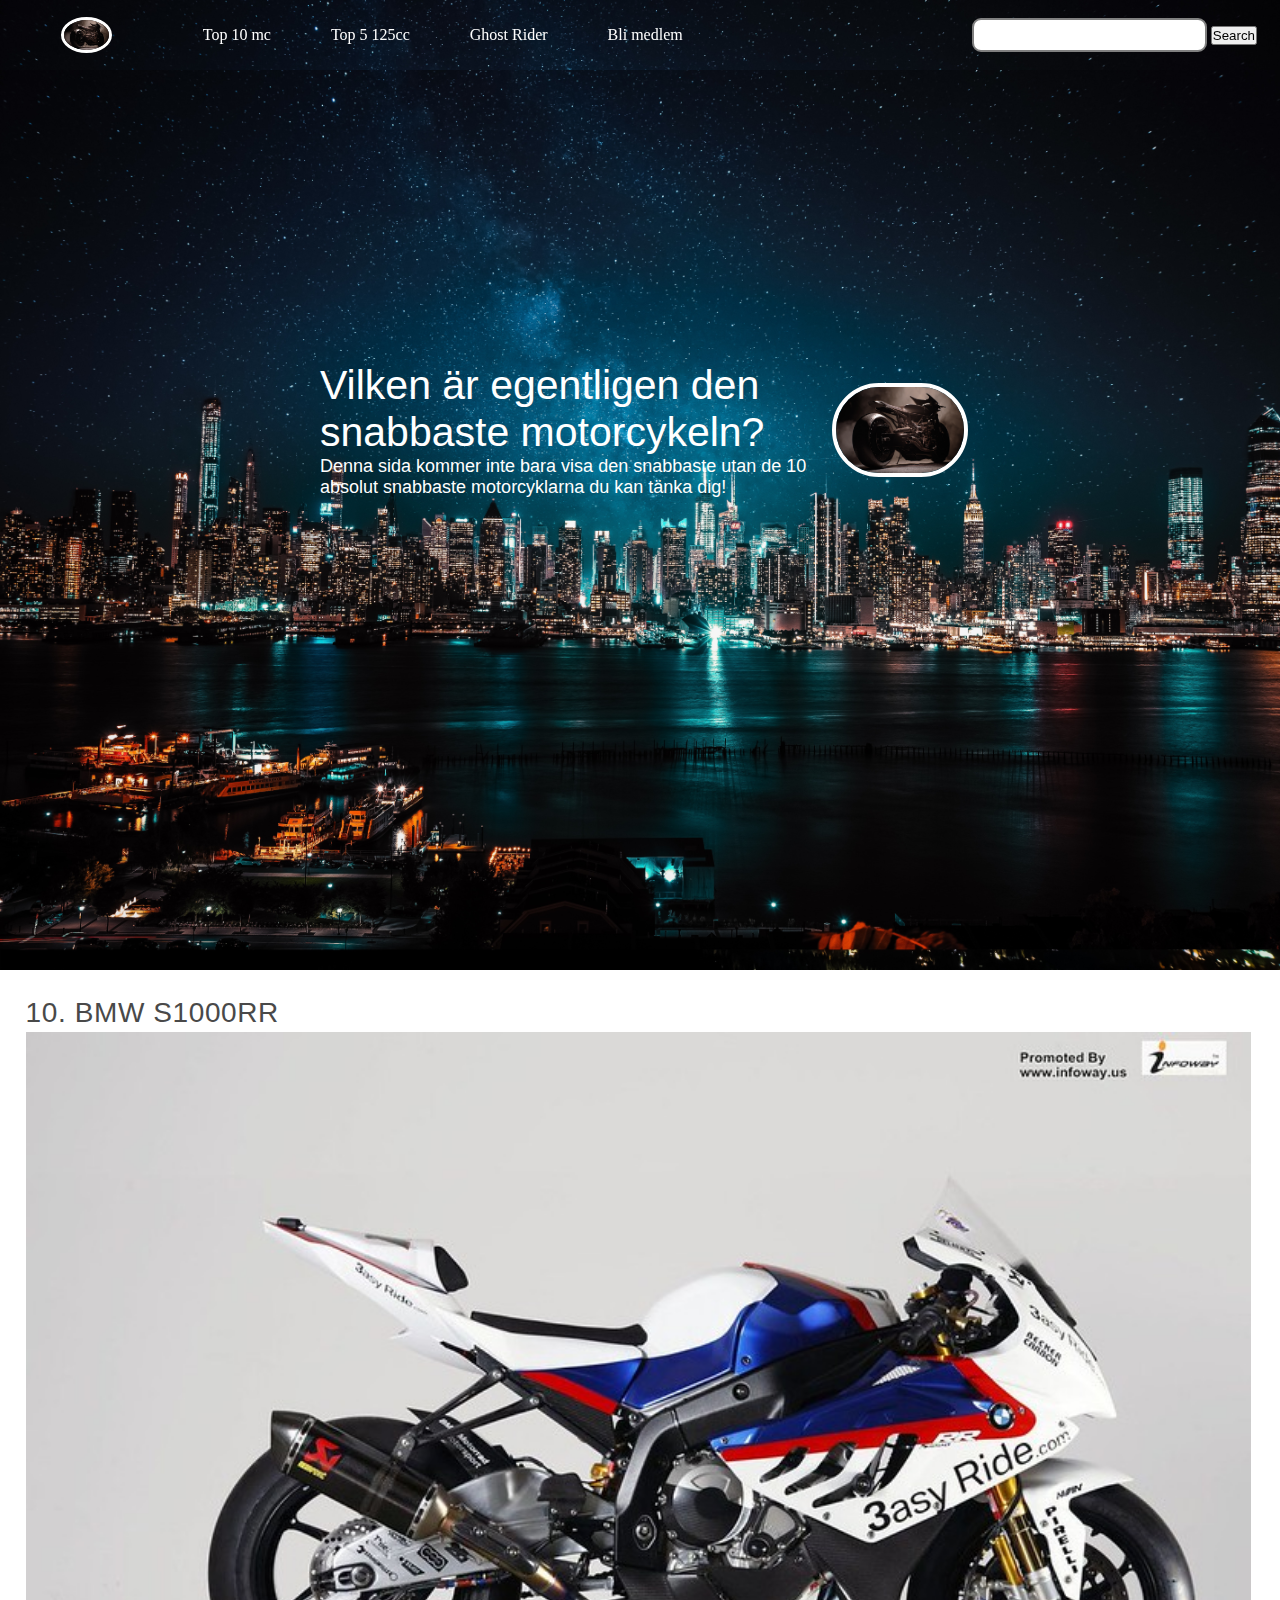
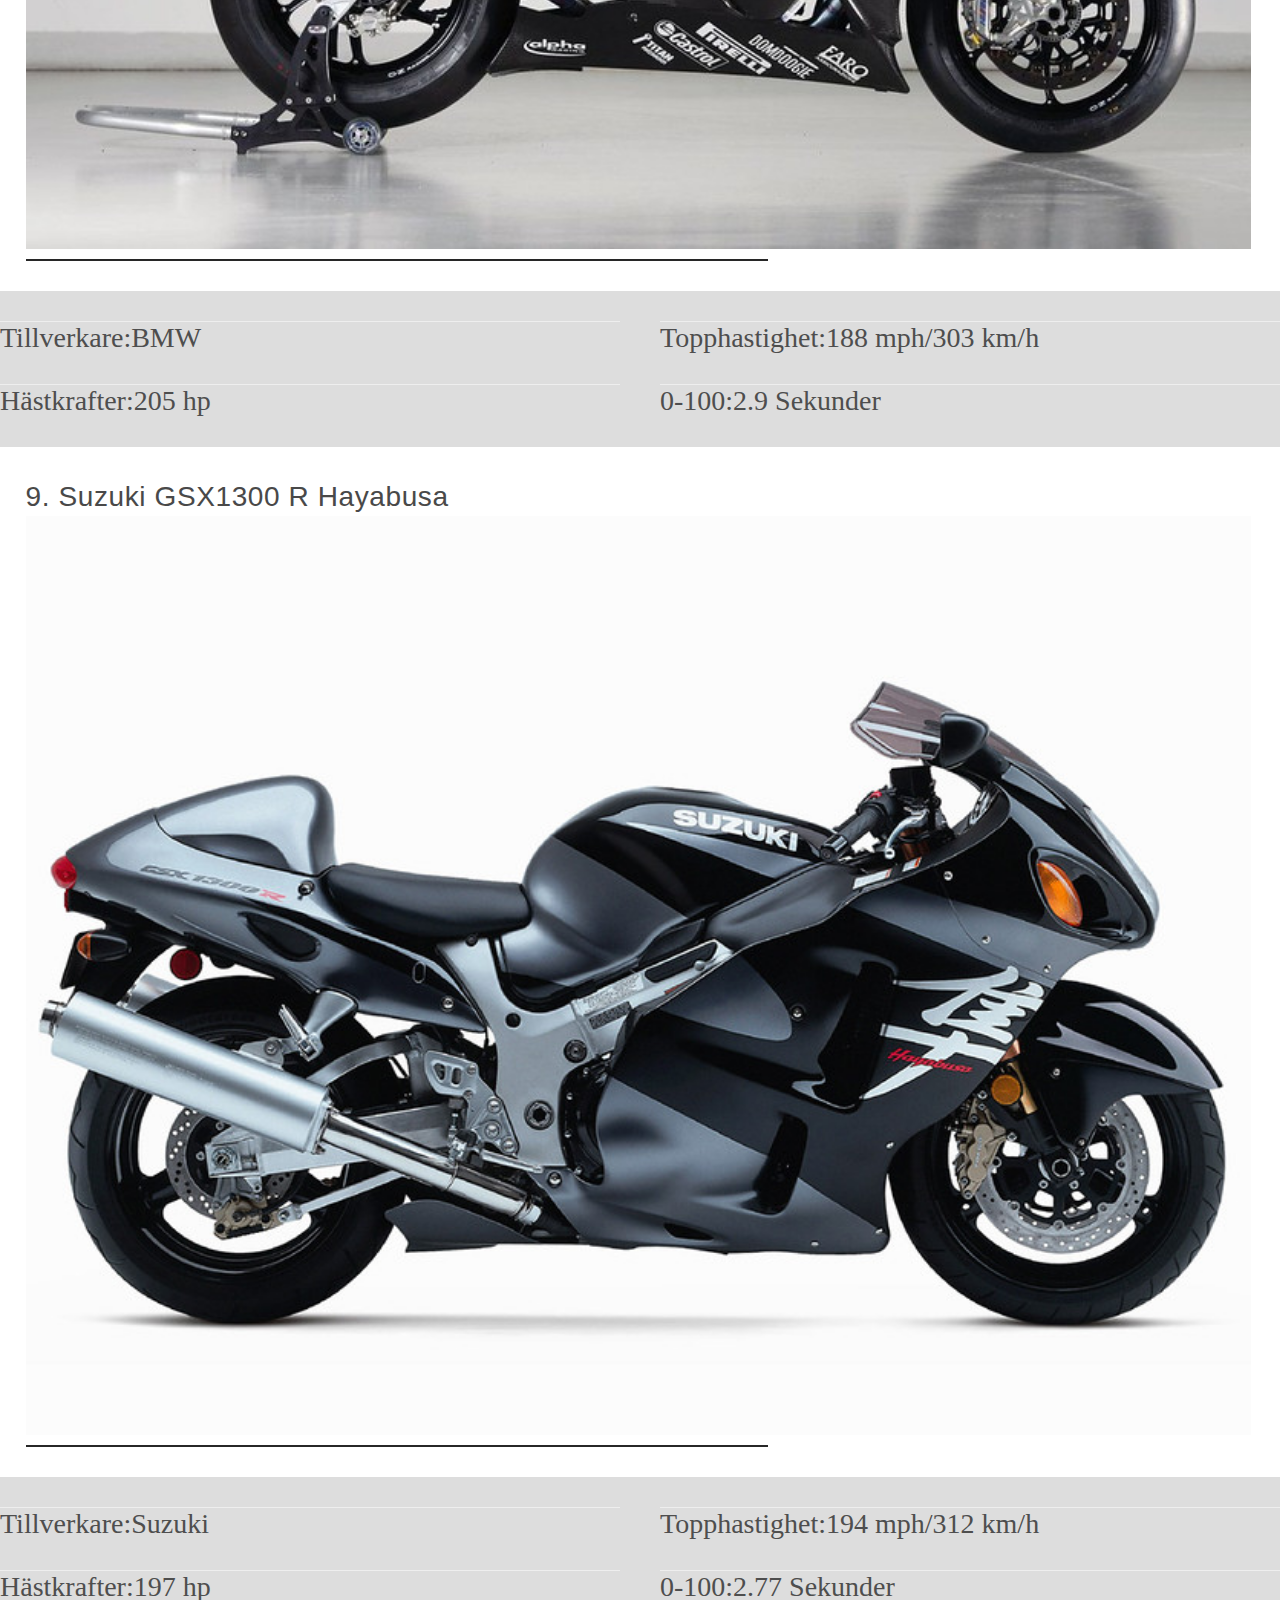
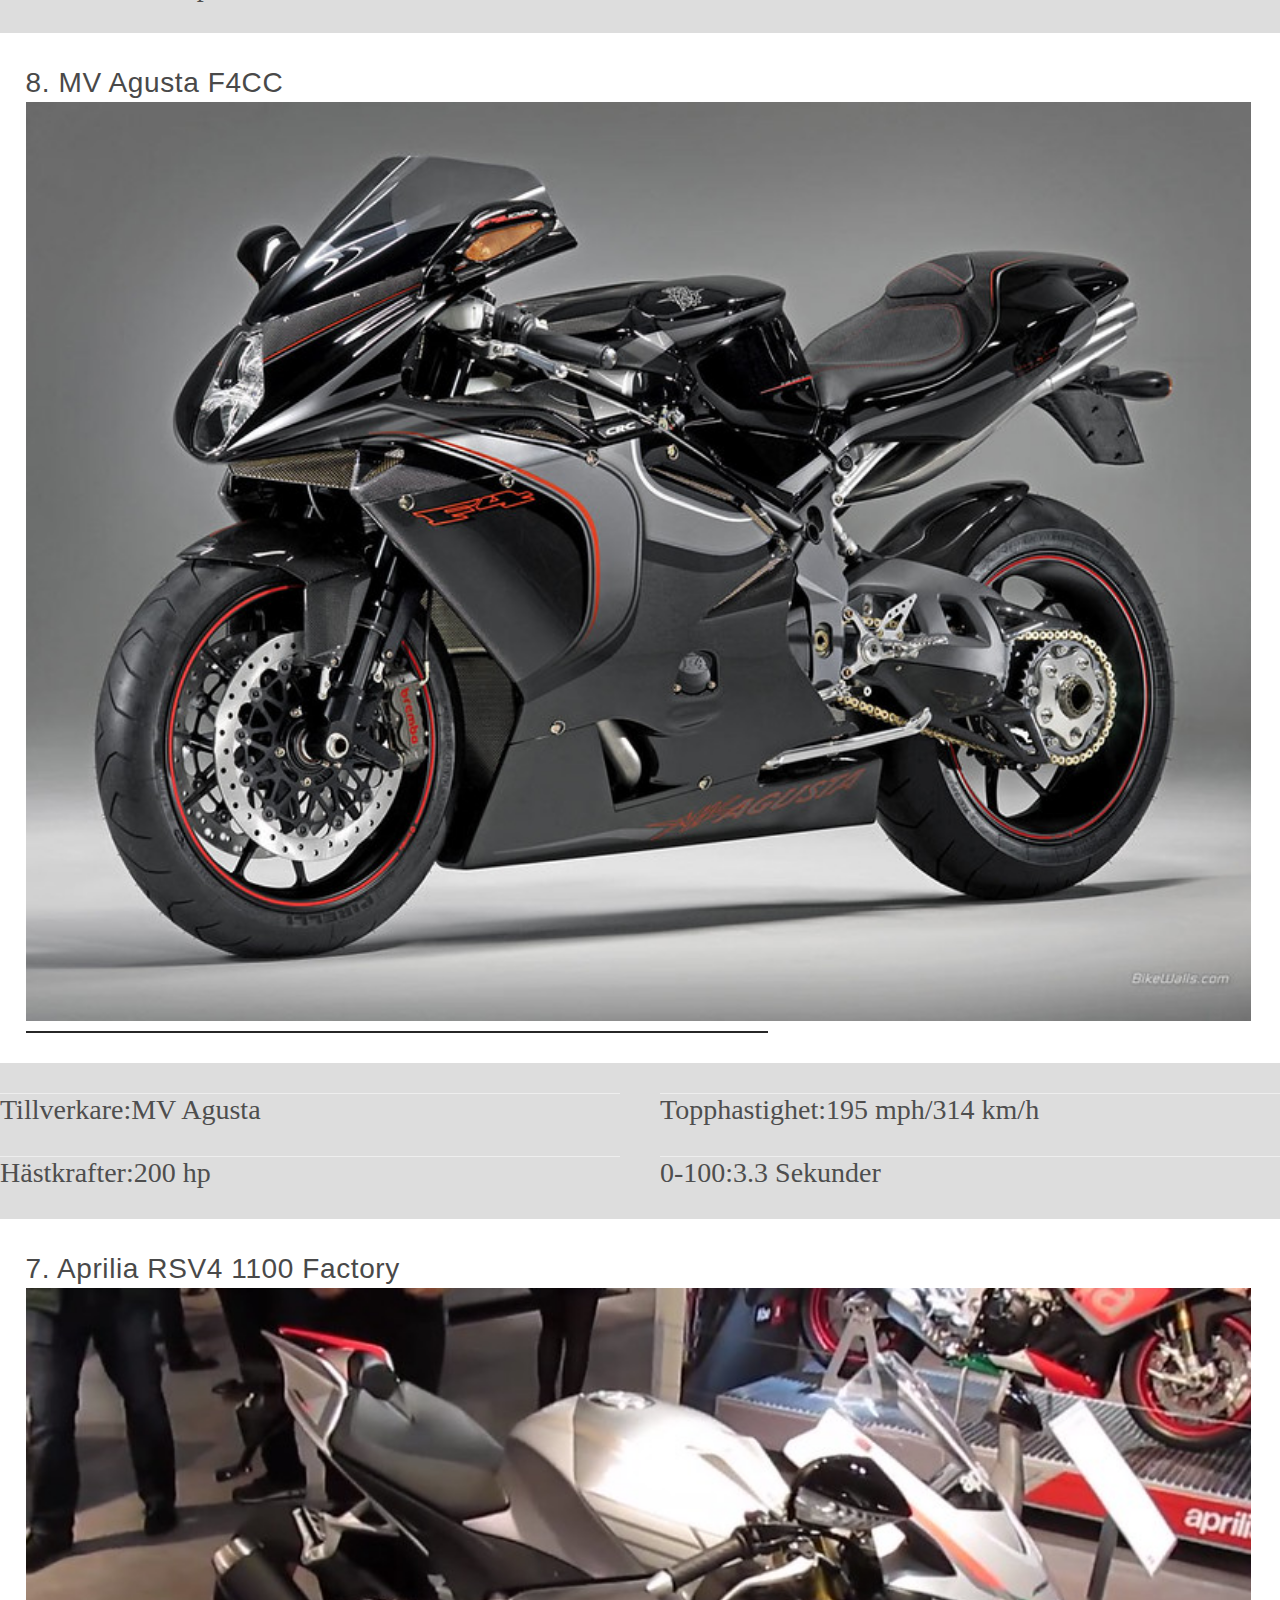
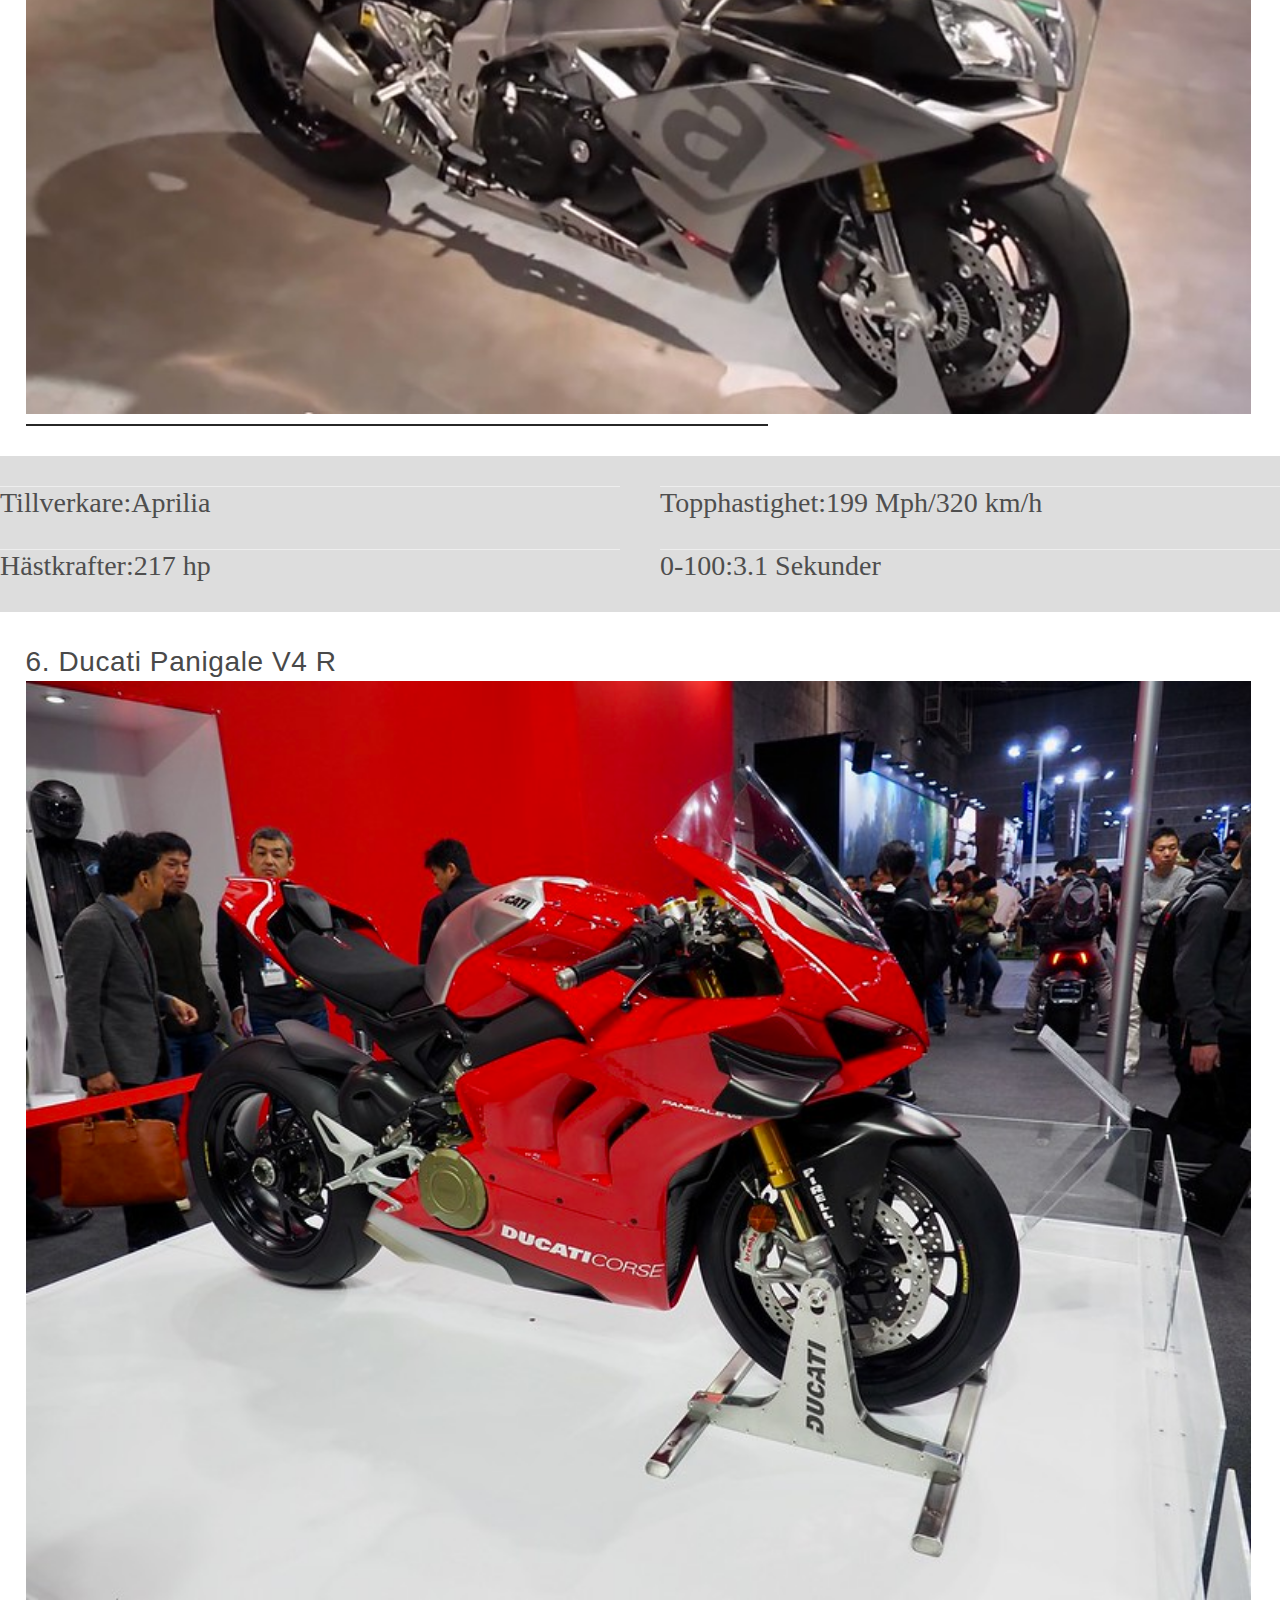
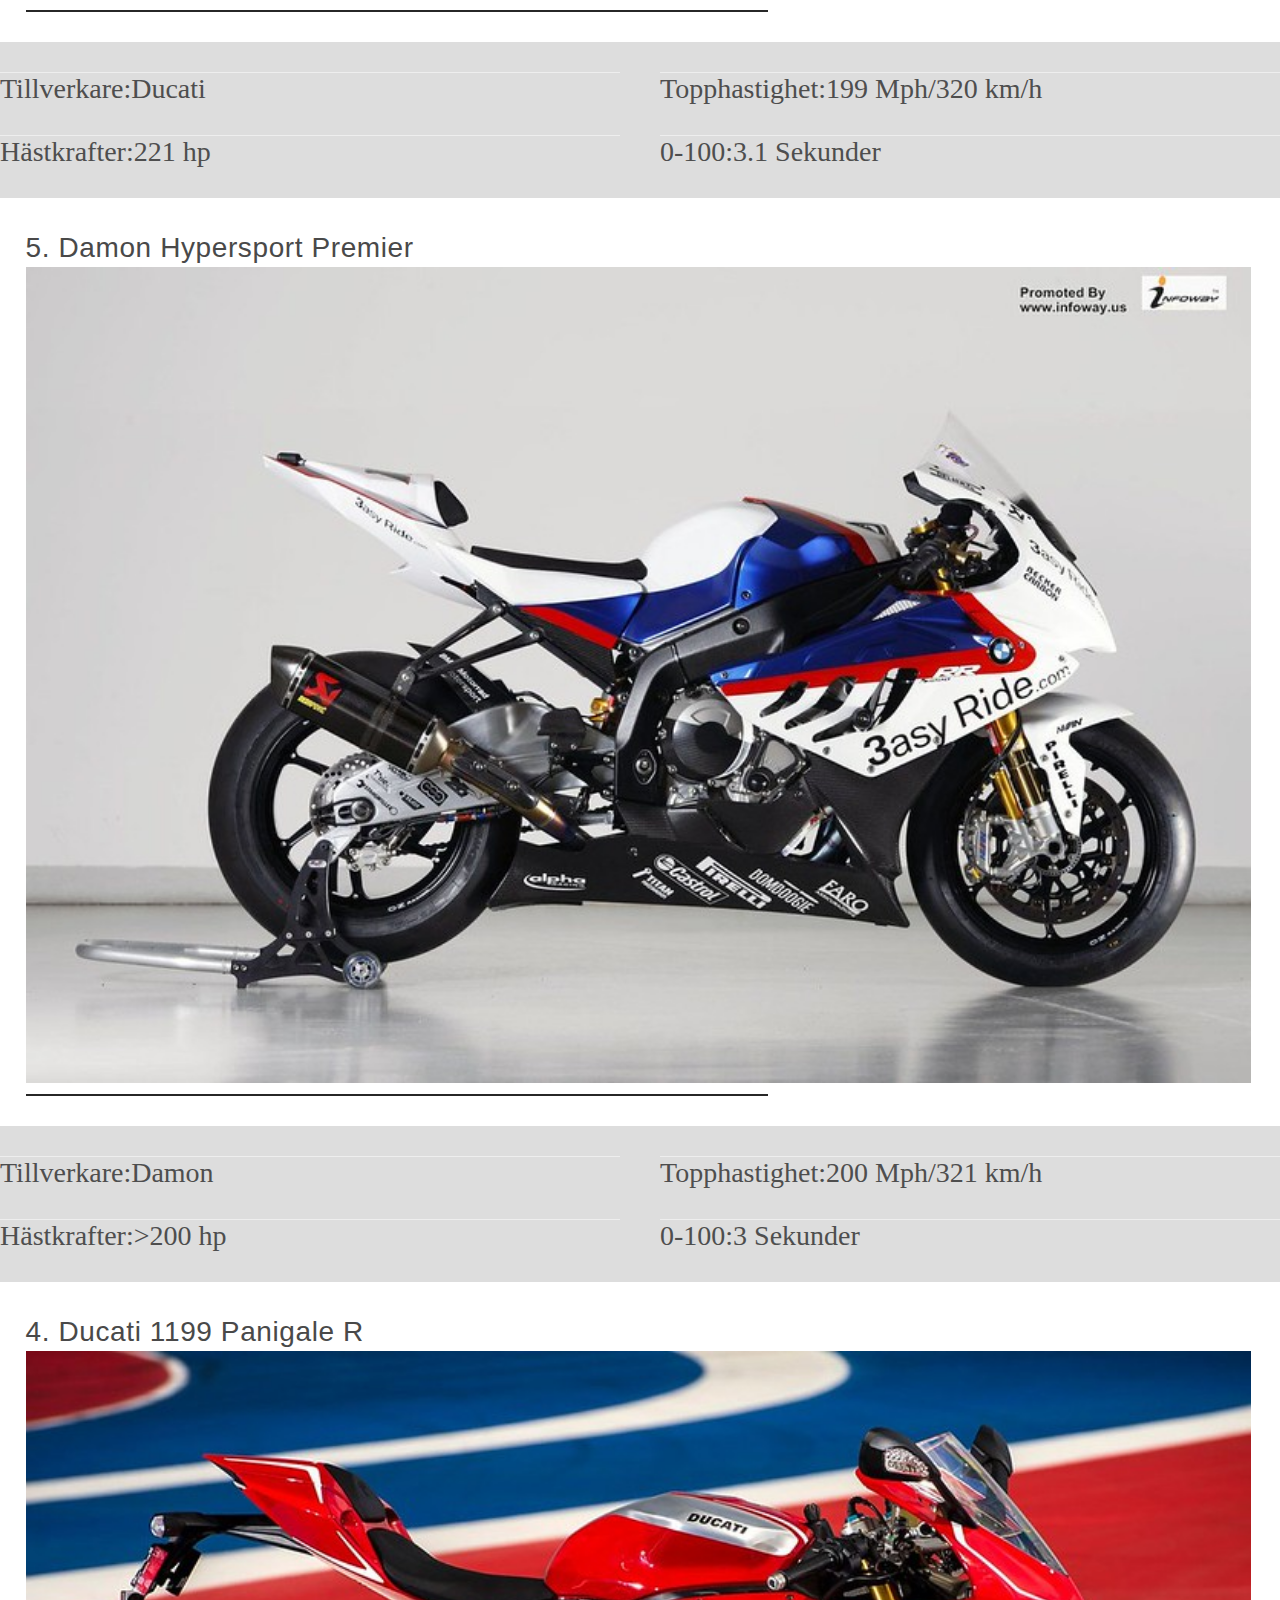
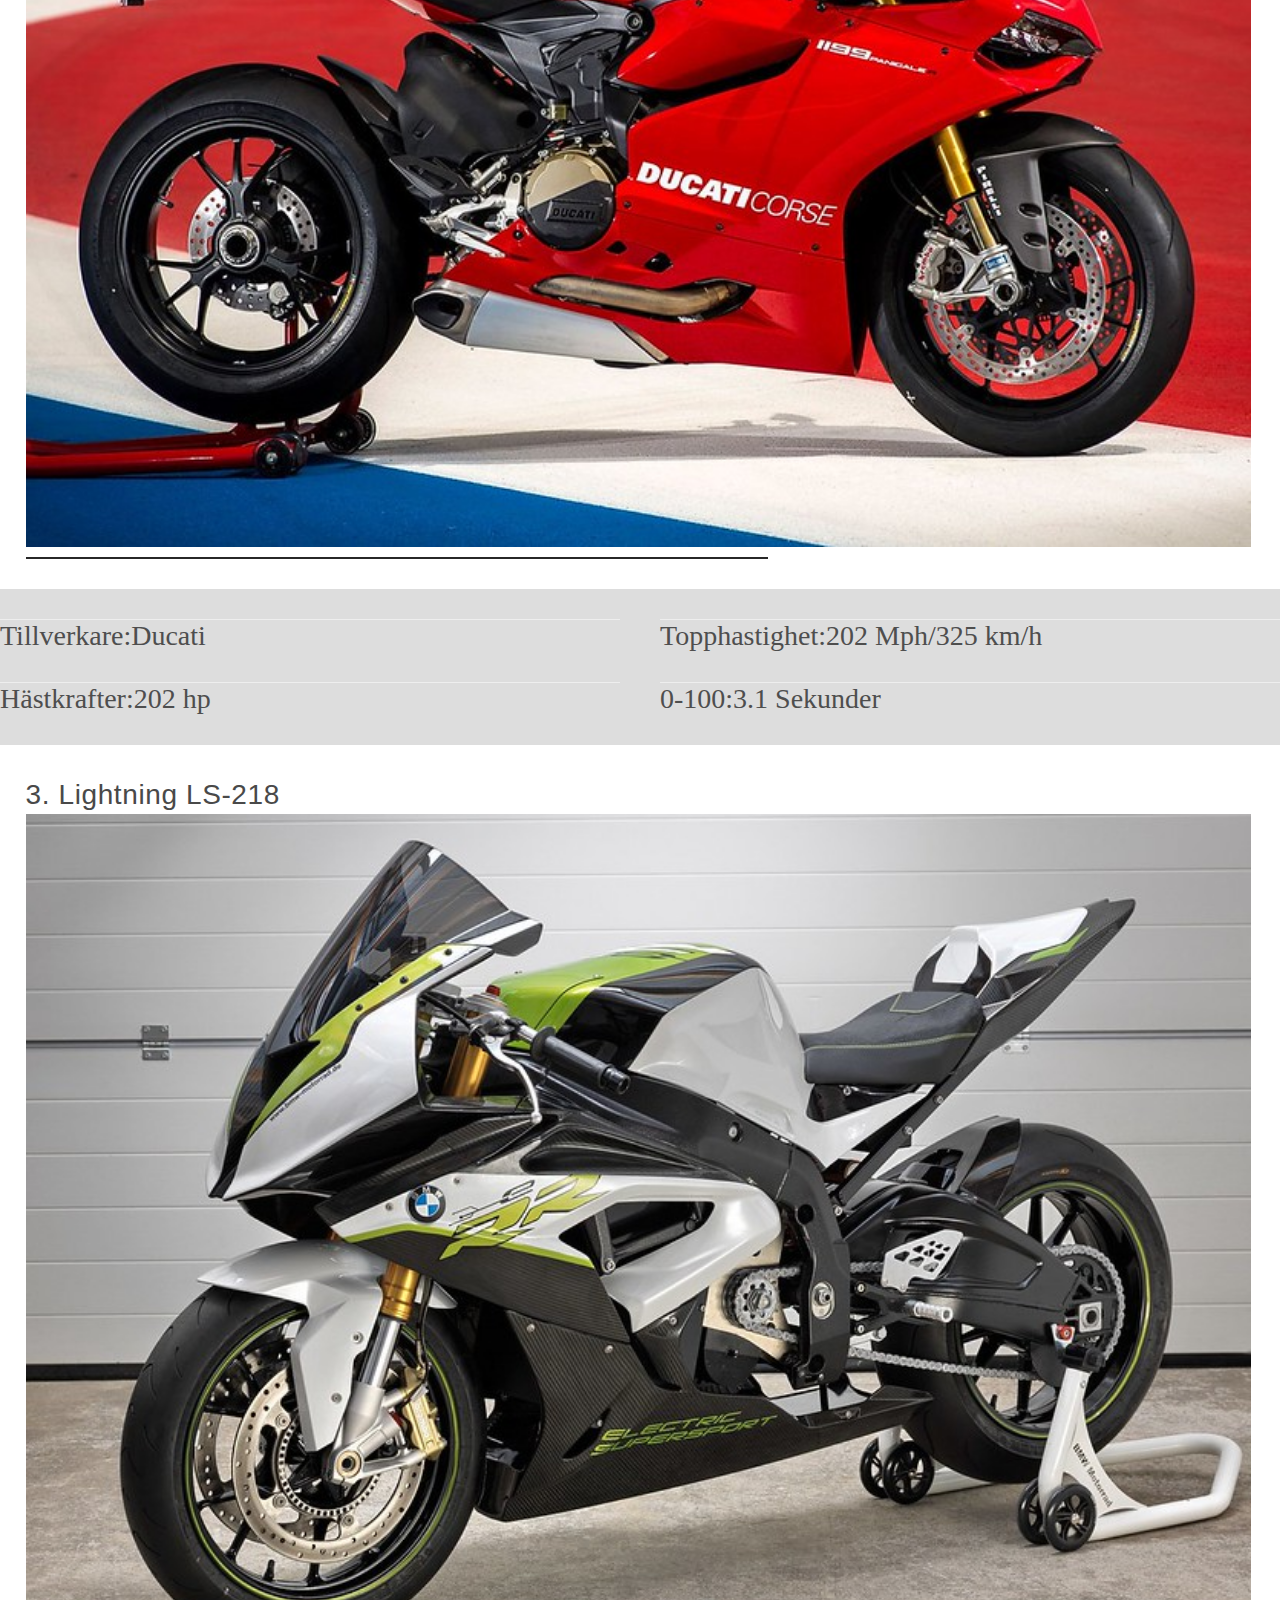
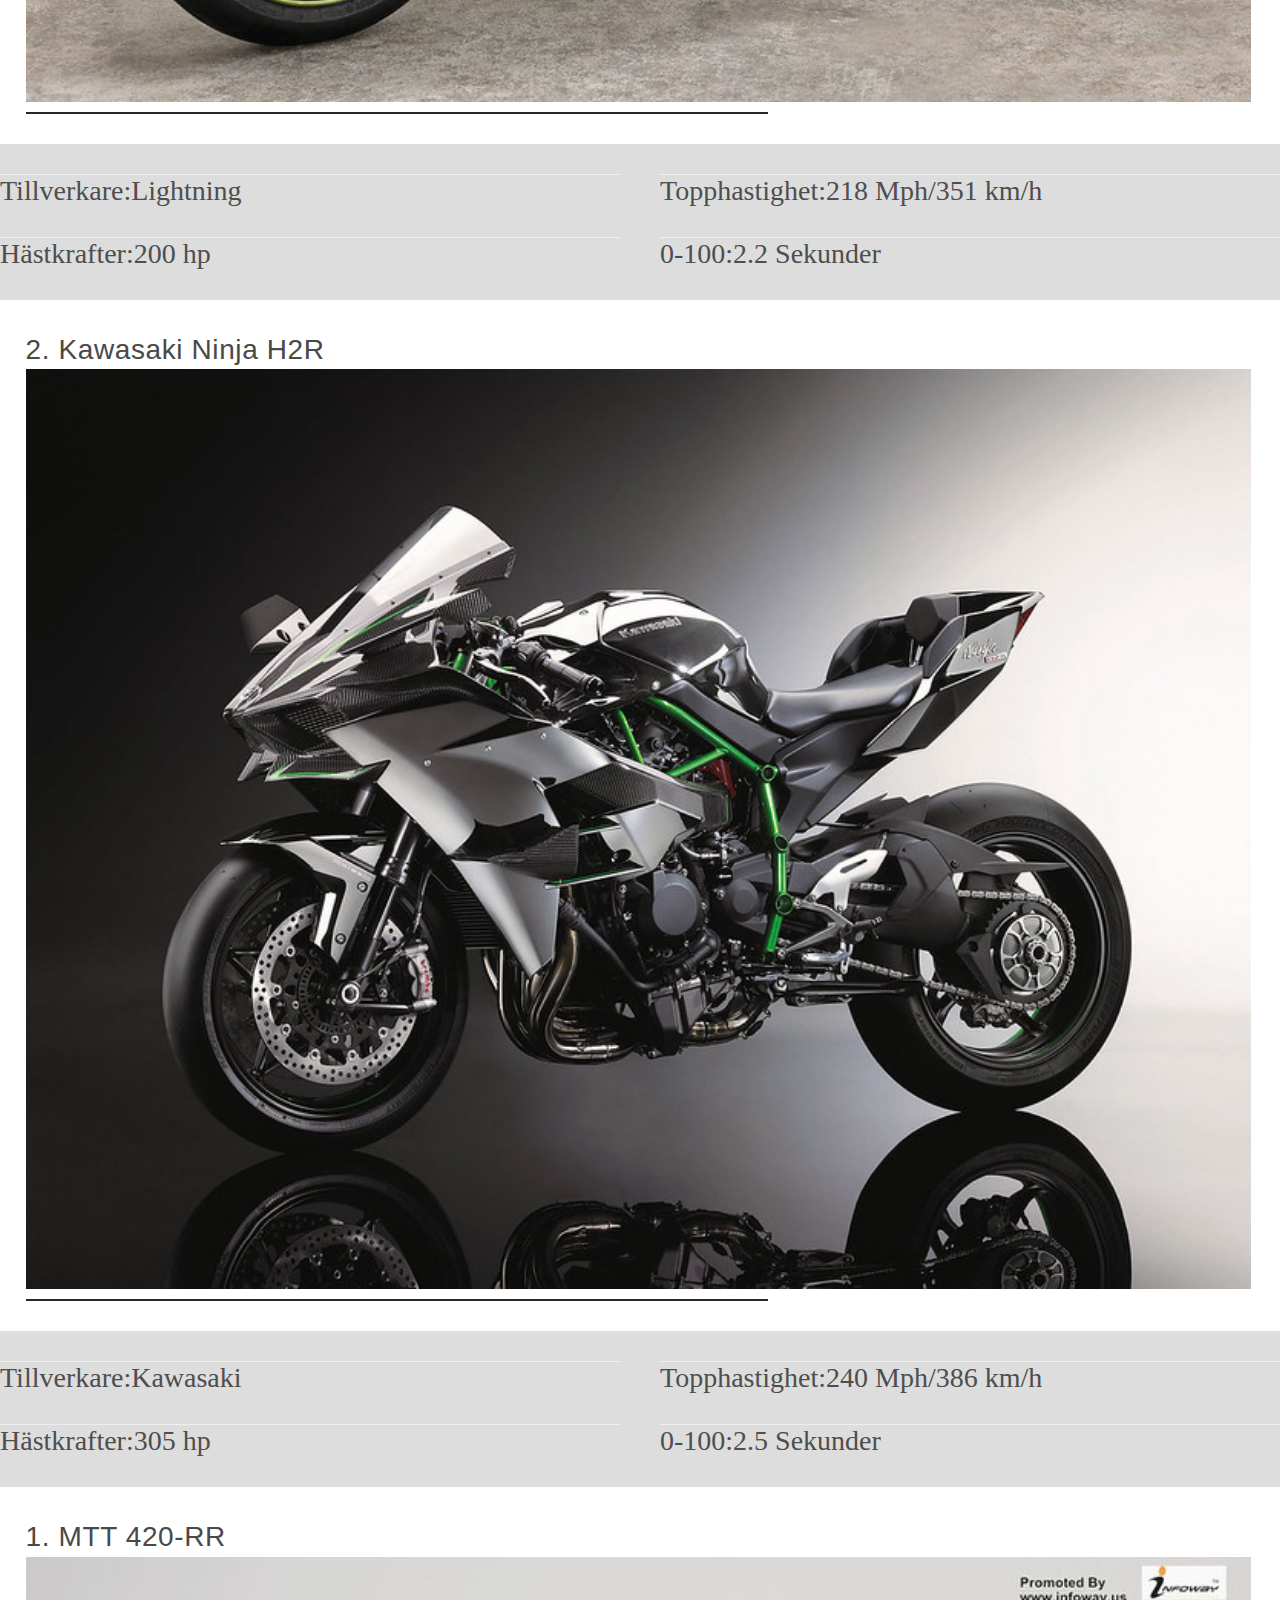
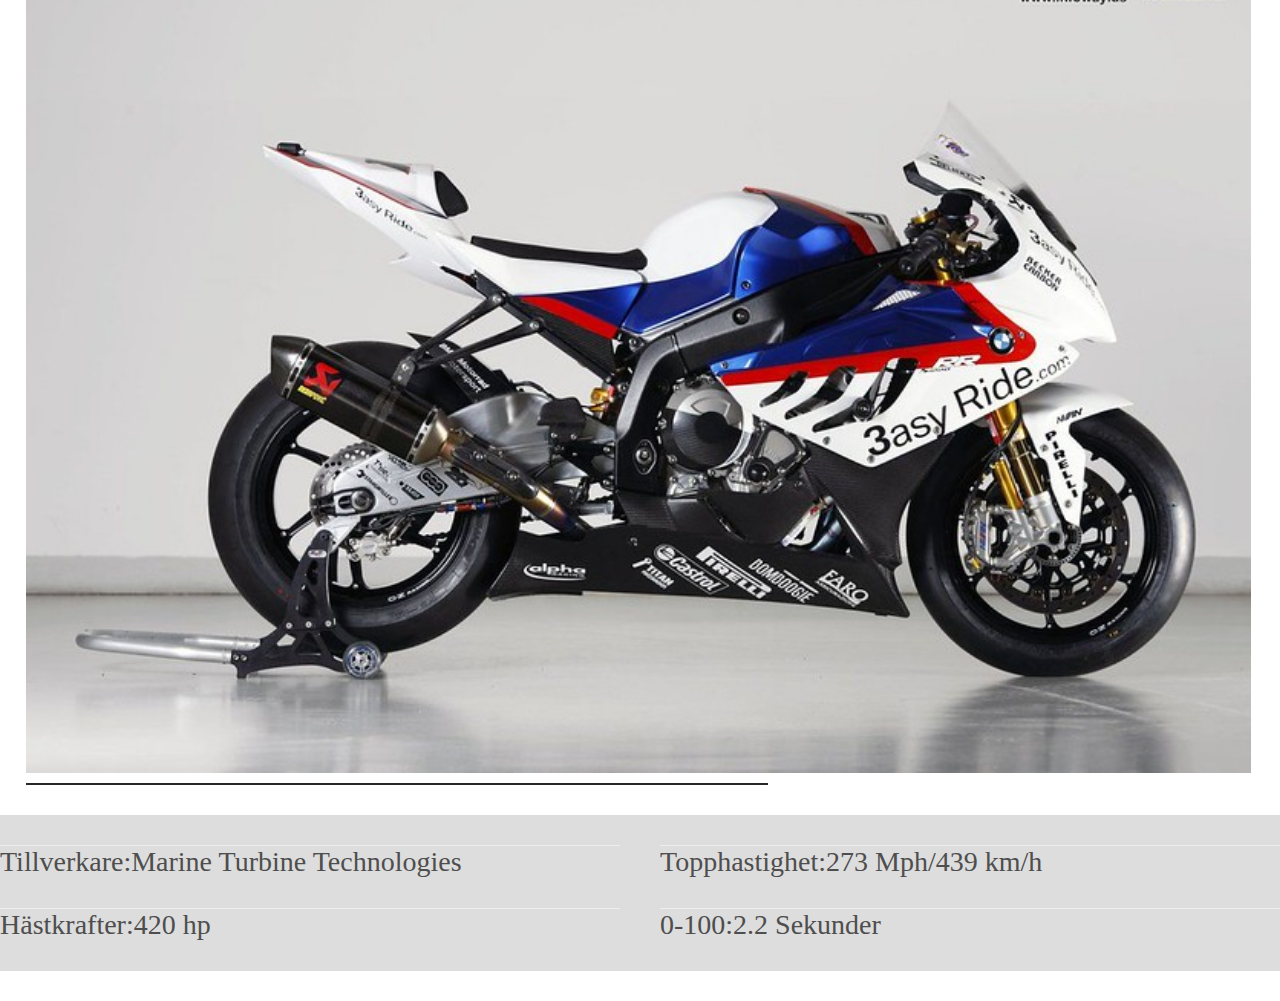
==== index.html @ 924413a5 "v.1" ====
<!DOCTYPE html>
<html lang="en" dir="ltr">
  <head>
    <meta charset="utf-8">
    <meta name="viewport" content="width=device-width, initial-scale=1" />
    <title id="top">top10motorcyklar</title>
    <link rel="stylesheet" type="text/css" href="style.css">
    <link rel="stylesheet" type="text/css" href="grid.css">
    <script src="js/script.js"></script>
  </head>
  <body>
    <nav class="navbar background h-nav-resp">
    <ul class="nav-list v-class-resp">
      <div class="logo"><img src="img/batcycle.jpeg"></div>
      <li> <a href="index.html"> Top 10 mc</a></li>
      <li> <a href="125cc.html"> Top 5 125cc</a></li>
      <li> <a href="https://sv.wikipedia.org/wiki/Ghost_Rider_(motorcykelf%C3%B6rare)" target="blank"> Ghost Rider</a></li>
      <li> <a href="login.html"> Bli medlem</a></li>
    </ul>
    <div class="rightNav v-class-resp">
      <input type="text" name="search" id="search">
      <button class="btn btn-sm">Search</button>
    </div>
    <div class="burger">
      <div class="line"></div>
      <div class="line"></div>
      <div class="line"></div>
    </div>
  </nav>

  <section class="background firstSection">
    <div class="box-main">
      <div class="firstHalf">
        <p class="text-big">Vilken är egentligen den snabbaste motorcykeln?</p>
        <p class="text-small">Denna sida kommer inte bara visa den snabbaste 
          utan de 10 absolut snabbaste motorcyklarna du kan tänka dig!</p>
      </div>

      <div class="secondHalf">
        <img src="img/batcycle.jpeg" alt="landskapsbild">
      </div>
    </div>
  </section>
<section class="section2">

  <h2 class="wp-block-heading">10. BMW S1000RR 
    <img src="img/bmws1000rr.jpg" alt="BMW motorcykel"></h2>
  <figure class="wp-block-table preformatted">
    <table>
      <tbody>
        <tr><td>Tillverkare:</td><td>BMW</td></tr>
        <tr><td>Topphastighet:</td><td>188 mph/303 km/h</td></tr>
        <tr><td>Hästkrafter:</td><td>205 hp</td></tr>
        <tr><td>0-100:</td><td>2.9 Sekunder</td></tr>
      </tbody>
    </table>
  </figure>

  <h2 class="wp-block-heading">9. Suzuki GSX1300 R Hayabusa
    <img src="img/hayabusa.jpg" alt="BMW motorcykel"></h2>

  <figure class="wp-block-table preformatted">
    <table>
      <tbody>
        <tr><td>Tillverkare:</td><td>Suzuki</td></tr>
        <tr><td>Topphastighet:</td><td>194 mph/312 km/h</td></tr>
        <tr><td>Hästkrafter:</td><td>197 hp</td></tr>
        <tr><td>0-100:</td><td>2.77 Sekunder</td></tr>
      </tbody>
    </table>
  </figure>

  <h2 class="wp-block-heading">8. MV Agusta F4CC
    <img src="img/mvagusta.jpg" alt="BMW motorcykel"></h2>
  
  <figure class="wp-block-table preformatted">
    <table>
      <tbody>
        <tr><td>Tillverkare:</td><td>MV Agusta</td></tr>
        <tr><td>Topphastighet:</td><td>195 mph/314 km/h</td></tr>
        <tr><td>Hästkrafter:</td><td>200 hp</td></tr>
        <tr><td>0-100:</td><td>3.3 Sekunder</td></tr>
      </tbody>
    </table>
  </figure>

  <h2 class="wp-block-heading">7. Aprilia RSV4 1100 Factory
    <img src="img/apriliarsv.jpg" alt="BMW motorcykel"></h2>
  
  <figure class="wp-block-table preformatted">
    <table>
      <tbody>
        <tr><td>Tillverkare:</td><td>Aprilia</td></tr>
        <tr><td>Topphastighet:</td><td>199 Mph/320 km/h</td></tr>
        <tr><td>Hästkrafter:</td><td>217 hp</td></tr>
        <tr><td>0-100:</td><td>3.1 Sekunder</td></tr>
      </tbody>
    </table>
  </figure>

  <h2 class="wp-block-heading">6. Ducati Panigale V4 R
    <img src="img/panigalevr.jpg" alt="BMW motorcykel"></h2>
  
  <figure class="wp-block-table preformatted">
    <table>
      <tbody>
        <tr><td>Tillverkare:</td><td>Ducati</td></tr>
        <tr><td>Topphastighet:</td><td>199 Mph/320 km/h</td></tr>
        <tr><td>Hästkrafter:</td><td>221 hp</td></tr>
        <tr><td>0-100:</td><td>3.1 Sekunder</td></tr>
      </tbody>
    </table>
  </figure>

  <h2 class="wp-block-heading">5. Damon Hypersport Premier
    <img src="img/bmws1000rr.jpg" alt="BMW motorcykel"></h2>
  
  <figure class="wp-block-table preformatted">
    <table>
      <tbody>
        <tr><td>Tillverkare:</td><td>Damon</td></tr>
        <tr><td>Topphastighet:</td><td>200 Mph/321 km/h</td></tr>
        <tr><td>Hästkrafter:</td><td>>200 hp</td></tr>
        <tr><td>0-100:</td><td>3 Sekunder</td></tr>
      </tbody>
    </table>
  </figure>

  <h2 class="wp-block-heading">4. Ducati 1199 Panigale R
    <img src="img/ducati.jpg" alt="BMW motorcykel"></h2>
  
  <figure class="wp-block-table preformatted">
    <table>
      <tbody>
        <tr><td>Tillverkare:</td><td>Ducati</td></tr>
        <tr><td>Topphastighet:</td><td>202 Mph/325 km/h</td></tr>
        <tr><td>Hästkrafter:</td><td>202 hp</td></tr>
        <tr><td>0-100:</td><td>3.1 Sekunder</td></tr>
      </tbody>
    </table>
  </figure>

  <h2 class="wp-block-heading">3. Lightning LS-218
    <img src="img/lightning.jpg" alt="BMW motorcykel"></h2>
  
  <figure class="wp-block-table preformatted">
    <table>
      <tbody>
        <tr><td>Tillverkare:</td><td>Lightning</td></tr>
        <tr><td>Topphastighet:</td><td>218 Mph/351 km/h</td></tr>
        <tr><td>Hästkrafter:</td><td>200 hp</td></tr>
        <tr><td>0-100:</td><td>2.2 Sekunder</td></tr>
      </tbody>
    </table>
  </figure>

  <h2 class="wp-block-heading">2. Kawasaki Ninja H2R
    <img src="img/ninjahr.jpg" alt="BMW motorcykel"></h2>
  
  <figure class="wp-block-table preformatted">
    <table>
      <tbody>
        <tr><td>Tillverkare:</td><td>Kawasaki</td></tr>
        <tr><td>Topphastighet:</td><td>240 Mph/386 km/h</td></tr>
        <tr><td>Hästkrafter:</td><td>305 hp</td></tr>
        <tr><td>0-100:</td><td>2.5 Sekunder</td></tr>
      </tbody>
    </table>
  </figure>

  <h2 class="wp-block-heading">1. MTT 420-RR
    <img src="img/bmws1000rr.jpg" alt="BMW motorcykel"></h2>
  
  <figure class="wp-block-table preformatted">
    <table>
      <tbody>
        <tr><td>Tillverkare:</td><td>Marine Turbine Technologies</td></tr>
        <tr><td>Topphastighet:</td><td>273 Mph/439 km/h</td></tr>
        <tr><td>Hästkrafter:</td><td>420 hp</td></tr>
        <tr><td>0-100:</td><td>2.2 Sekunder</td></tr>
      </tbody>
    </table>
  </figure>
</section>
      <script src="js/script.js"></script>
  </body>
</html>
---- style.css ----
@import url('https://fonts.googleapis.com/css2?family=Ubuntu&display=swap');
*{
  margin: 0;
  padding: 0;
}

html{
  scroll-behavior: smooth;
}

.logo{
  width:20%;
  display: flex;
  justify-content: center;
  align-items: center;
}

.logo img{
  width: 26%;
  border: 3px solid white;
  border-radius: 50%;
  margin: 5px;
}
.navbar{
  display: flex;
  align-items: center;
  justify-content: center;
  position: sticky;
  top:0;
  cursor: pointer;
}
.nav-list{
  width: 70%;
  /*background-color: rgb(0, 0, 0);*/
  display: flex;
  align-items: center;
}

.nav-list li{
  list-style: none;
  padding: 26px 30px;
}

.nav-list li a{
  text-decoration: none;
  color: white;
}

.nav-list li a:hover{
  text-decoration: none;
  color: grey;
}

.rightNav{
  /*background-color: rgb(200, 0, 255);*/
  width: 30%;
  text-align: right;
  padding: 0 23px;
}

#search{
  padding: 5px;
  font-size: 17px;
  border: 2px solid grey;
  border-radius: 9px;
}

.background{
  background: rgba(0, 0, 0, 0) url(img/city.jpg);
  background-size: cover;
  background-blend-mode: darken;
}

.firstSection{
  height: 100vh;
}

.box-main{
  display: flex;
  justify-content: center;
  align-items: center;
  color: white;
  font-family: 'Segoe UI', Tahoma, Geneva, Verdana, sans-serif;
  max-width: 50%;
  margin: auto;
  height: 80%;
}

.firstHalf{
  width: 80%;
  display: flex;
  flex-direction: column;
  justify-content: center;
}

.secondHalf{
  width: 20%;
}
.secondHalf img{
  width: 100%;
  border: 4px solid white;
  border-radius: 150px;
  display: block;
  margin: auto;
}

.text-big{
  font-size: 41px;
}

.text-small{
  font-size: 18px;
}

.burger{
  display: none;
  position: absolute;
  cursor: pointer;
  right: 5%;
  top: 15px;
}
.line{
  width: 33px;
  background-color: white;
  height: 4px;
  margin: 5px 3px;
}

h2 {
  font-size: 28px;
  font-family: Mulish,sans-serif;
  font-weight: 400;
  letter-spacing: .6px;
  line-height: 1.4;
  color: #494949;
  margin: 0 0 20px;
  display: block;
  margin-block-start: 0.83em;
  margin-block-end: 0.83em;
  margin-inline-start: 0px;
  margin-inline-end: 0px;
  margin-left: 2%;
  margin-right: 40%;
  border-bottom: 2px solid rgb(39, 39, 39);
}

.wp-block-table.preformatted {
  margin-left: calc(-1*((100% - 100%)/ 2));
  max-width: 100%;
  width: 100%;
  display: block;
  padding-top: 30px;
  padding-bottom: 30px;
  margin-top: 30px;
  margin-bottom: 30px;
  font-size: 28px;
  color: rgb(78, 78, 78);
  background-color: rgb(221, 221, 221);
}

figure {
  margin: 0;
}

figure {
  display: block;
  margin-block-start: 1em;
  margin-block-end: 1em;
  margin-inline-start: 40px;
  margin-inline-end: 40px;
}

tr {
  display: table-row;
  vertical-align: inherit;
  border-color: inherit;
  border-top: 1px solid #eee;
  margin-left: 0%;
}

.wp-block-table.preformatted table {
  margin-bottom: 0;
  word-break: break-word;
}

table {
  border-collapse: collapse;
  border-spacing: 0;
  margin-bottom: 40px;
  width: 100%;
}

.section2 img{
  width: 165%;
}

@media only screen and (max-width: 1140px){
  .nav-list{
    flex-direction: column;
  }
  .navbar{
    height: 476px;
    flex-direction: column;
    transition: all 0.7s ease-out;
  }
  .rightNav{
    text-align: center;
  }
  .box-main{
    flex-direction: column-reverse;
    max-width: 100%;
  }
  #search{
    width: 100%;
  }
  .burger{
    display: block;
  }
  .h-nav-resp{
    height: 60px;
  }
  .v-class-resp{
    opacity: 0;
  }
  .text-small{
    text-align: center;
  }

  .text-big{
    text-align: center;
  }
  .wp-block-table.preformatted {
    font-size: 16px;
  }
}
---- grid.css ----
.wp-block-table.preformatted 
tbody {
  display: grid;
  grid-template-columns: repeat(2,1fr);
  grid-auto-rows: auto;
  grid-column-gap: 40px;
  grid-row-gap: 30px;
  border-bottom: none;
}
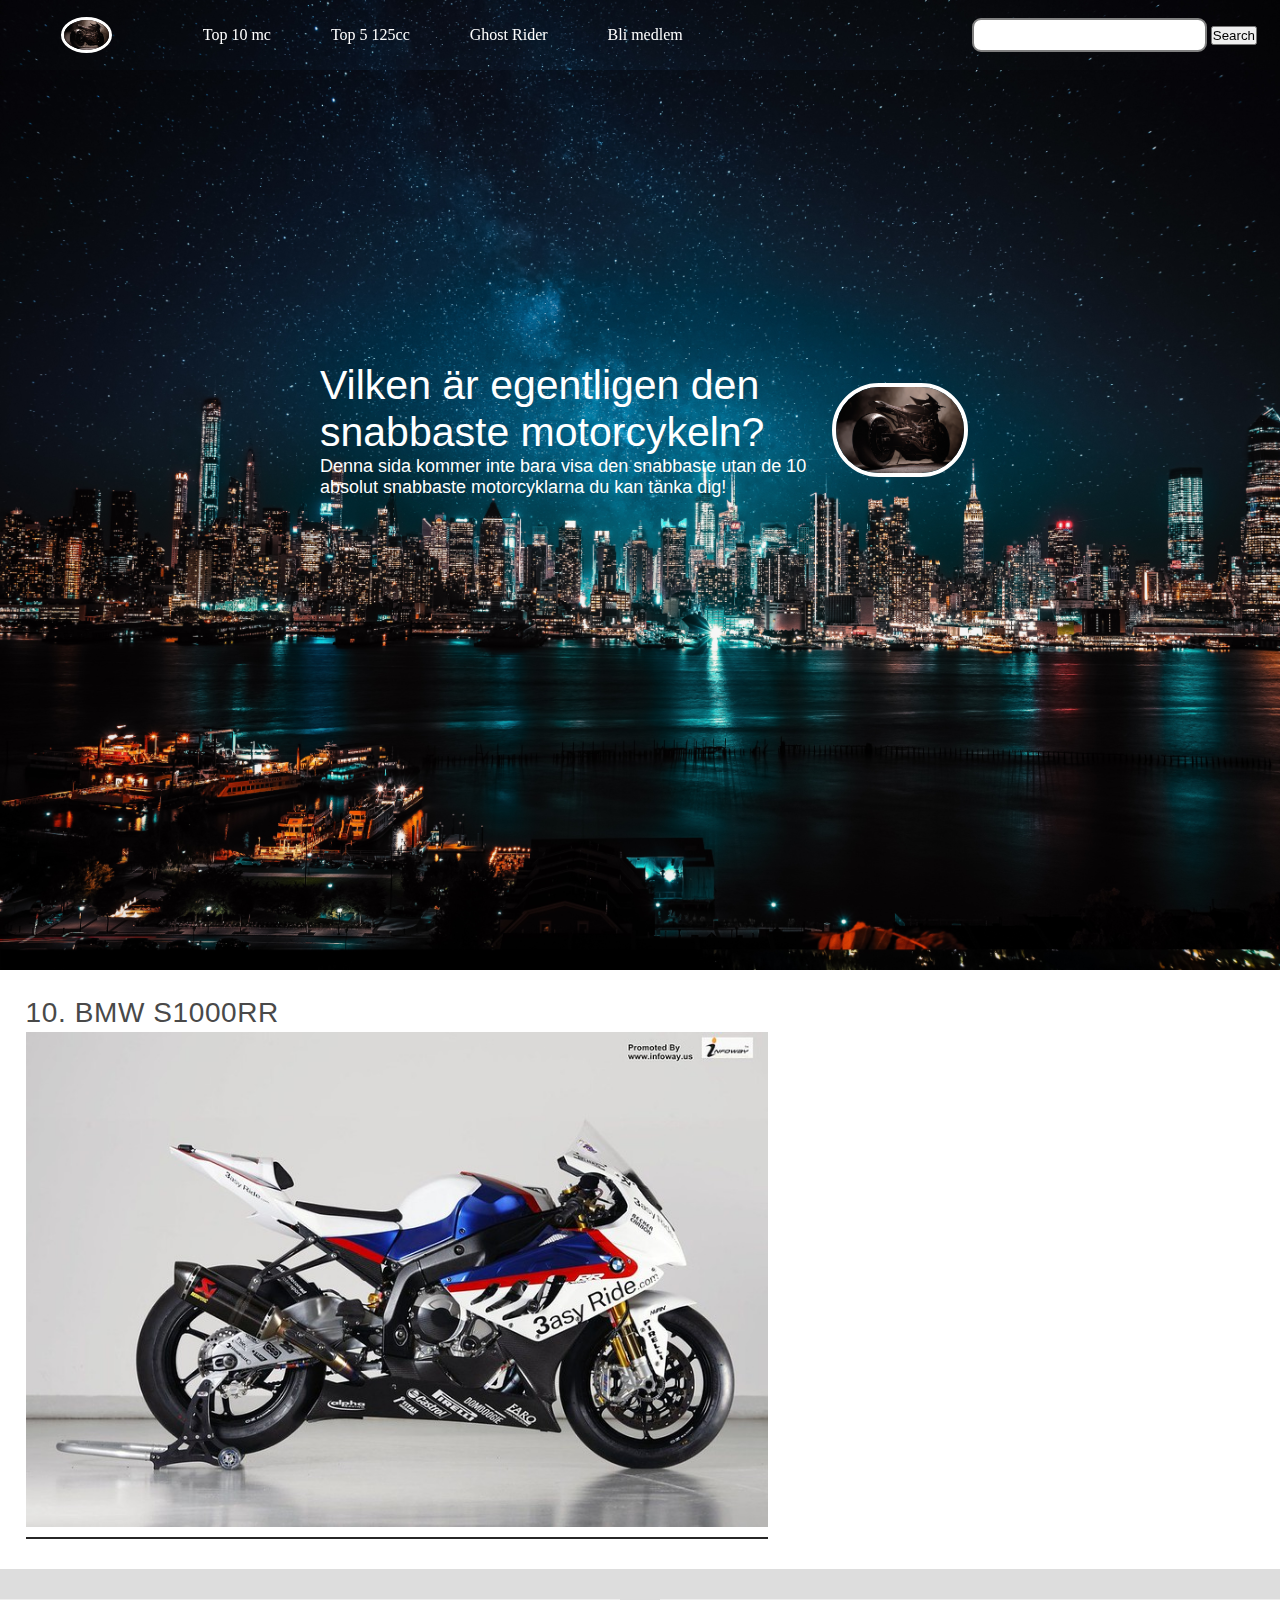
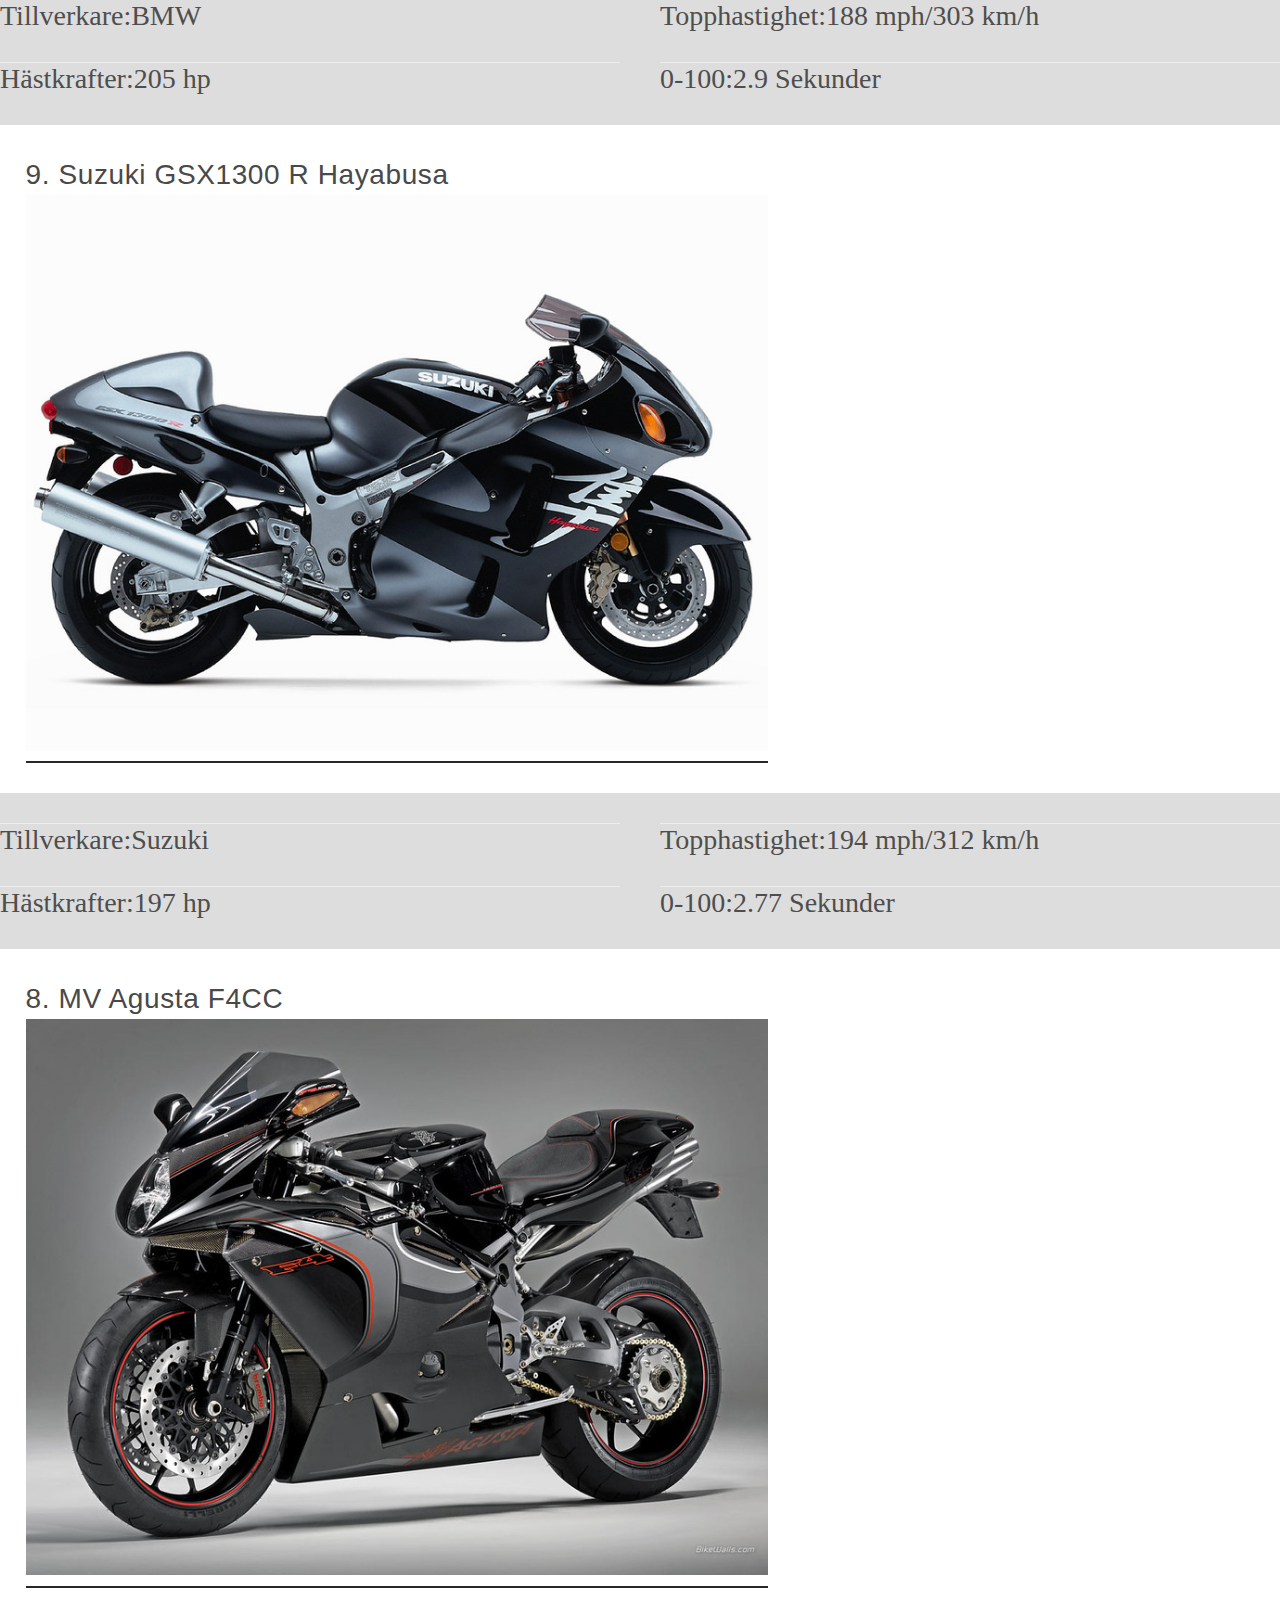
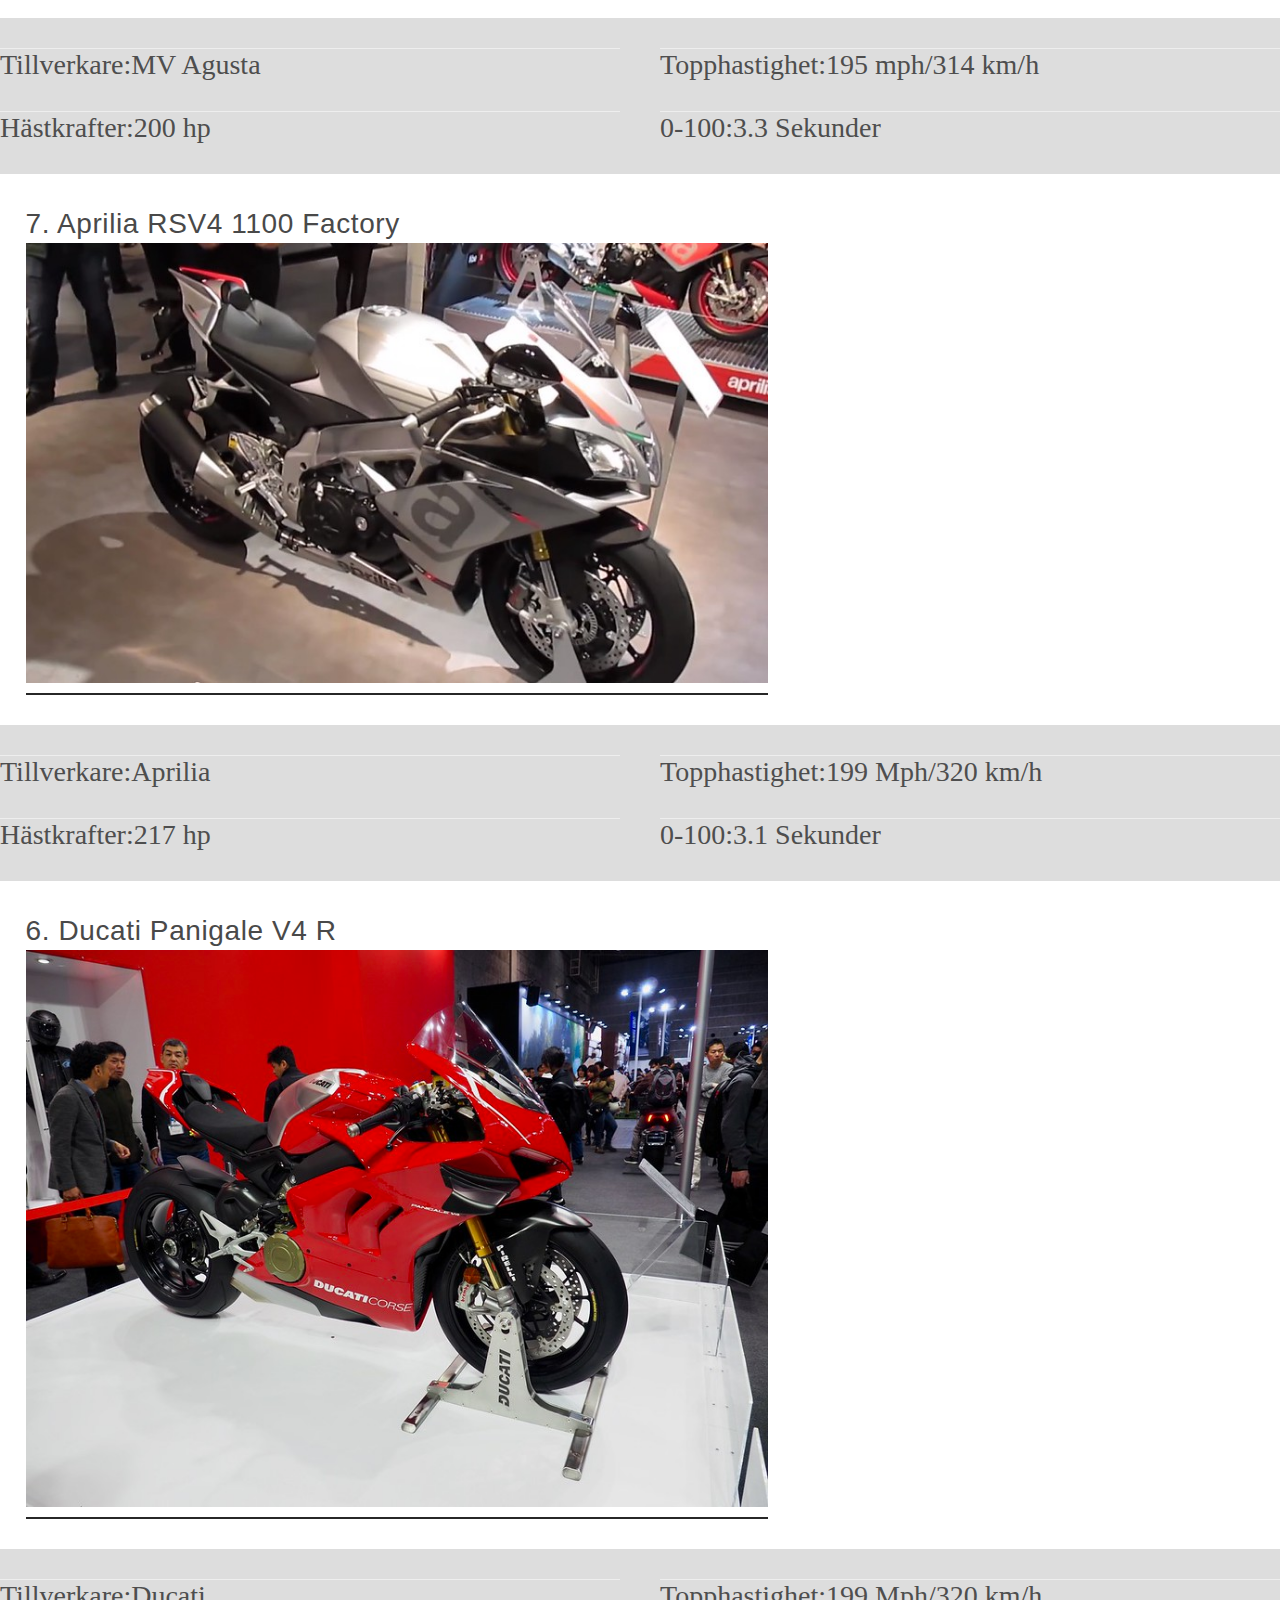
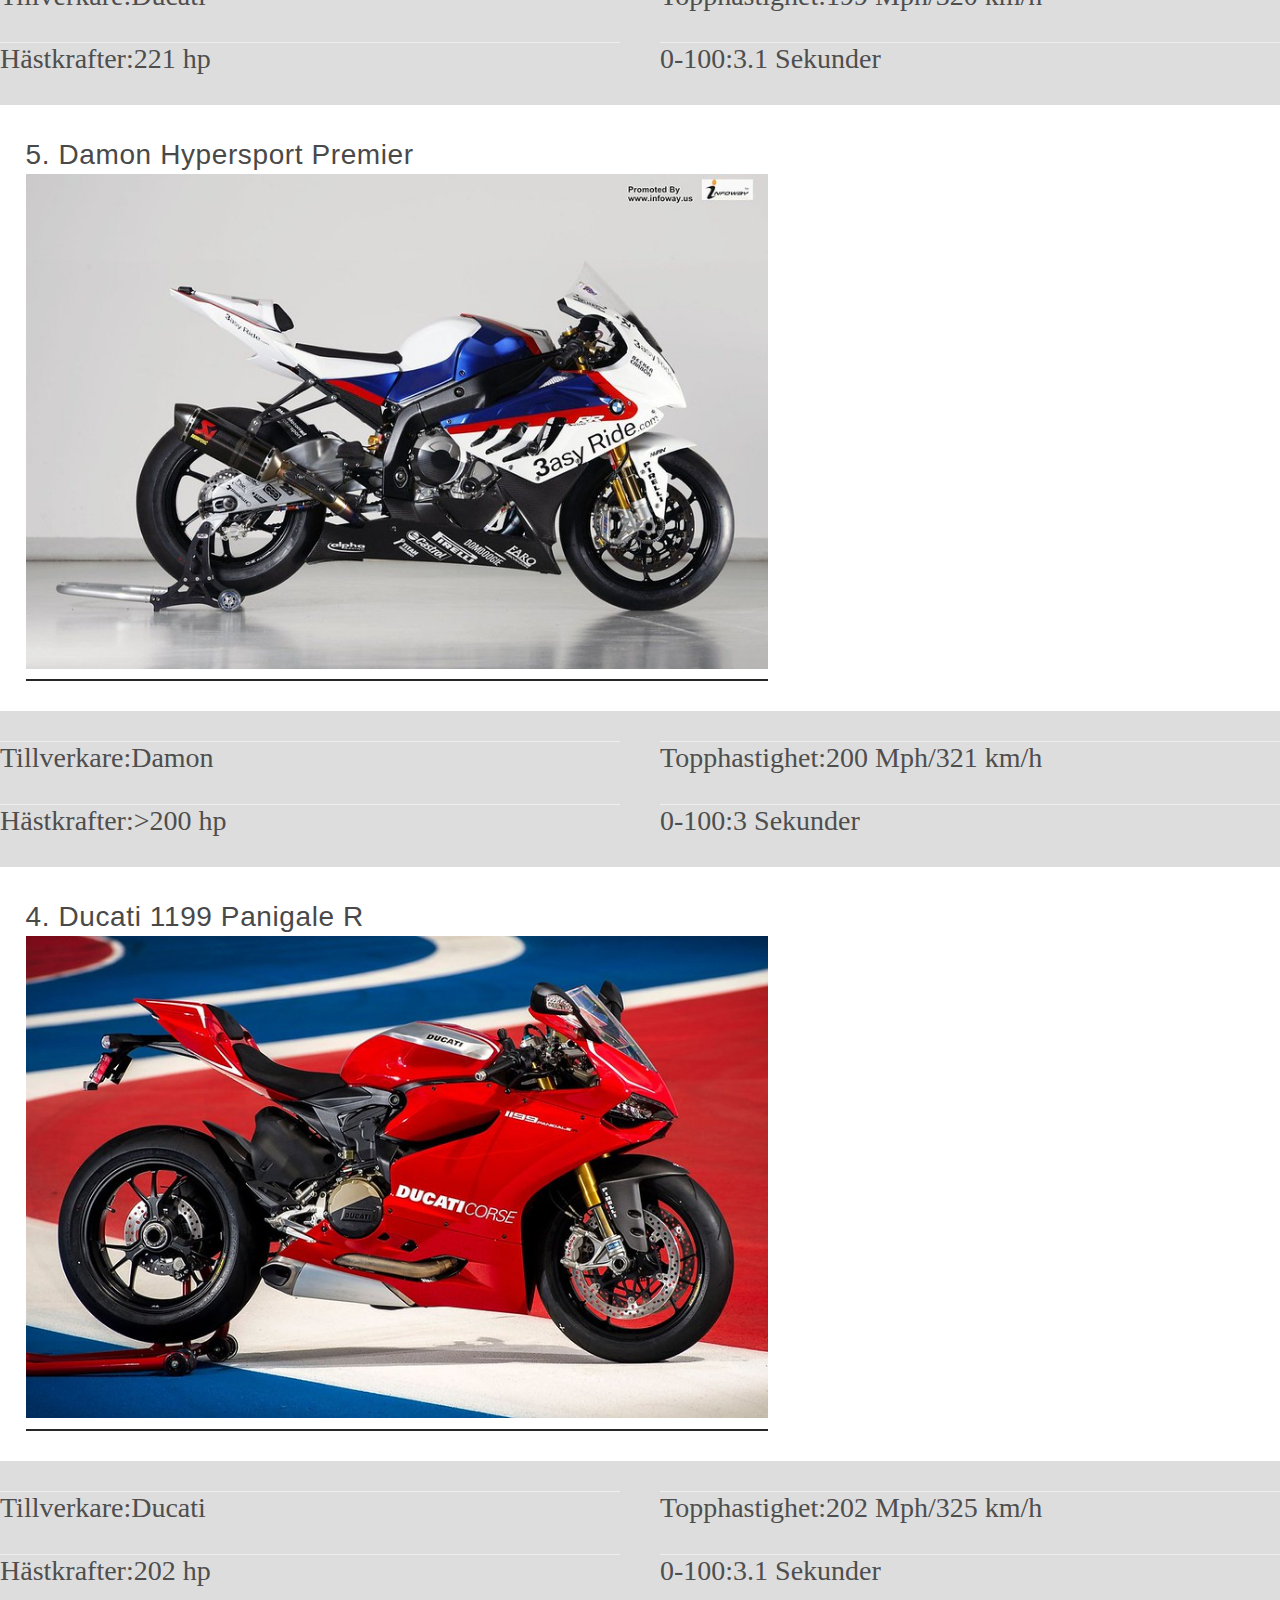
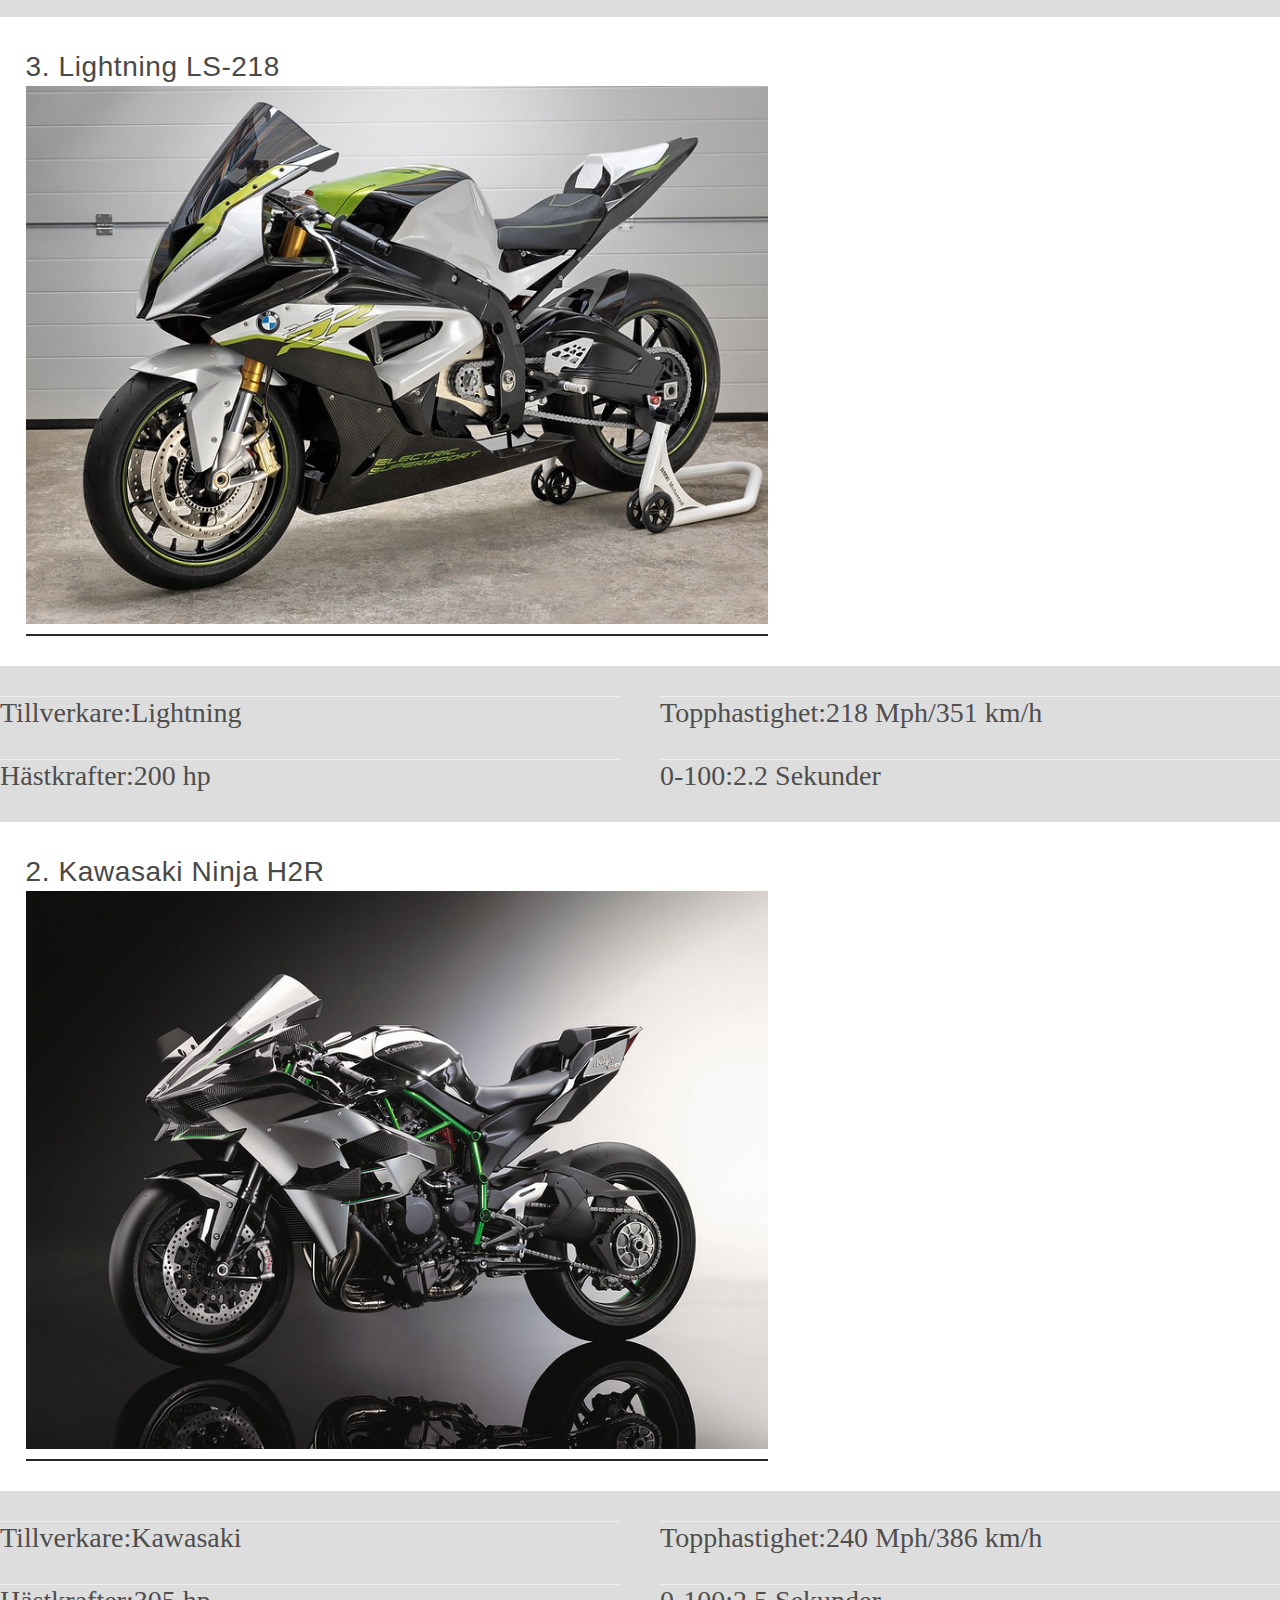
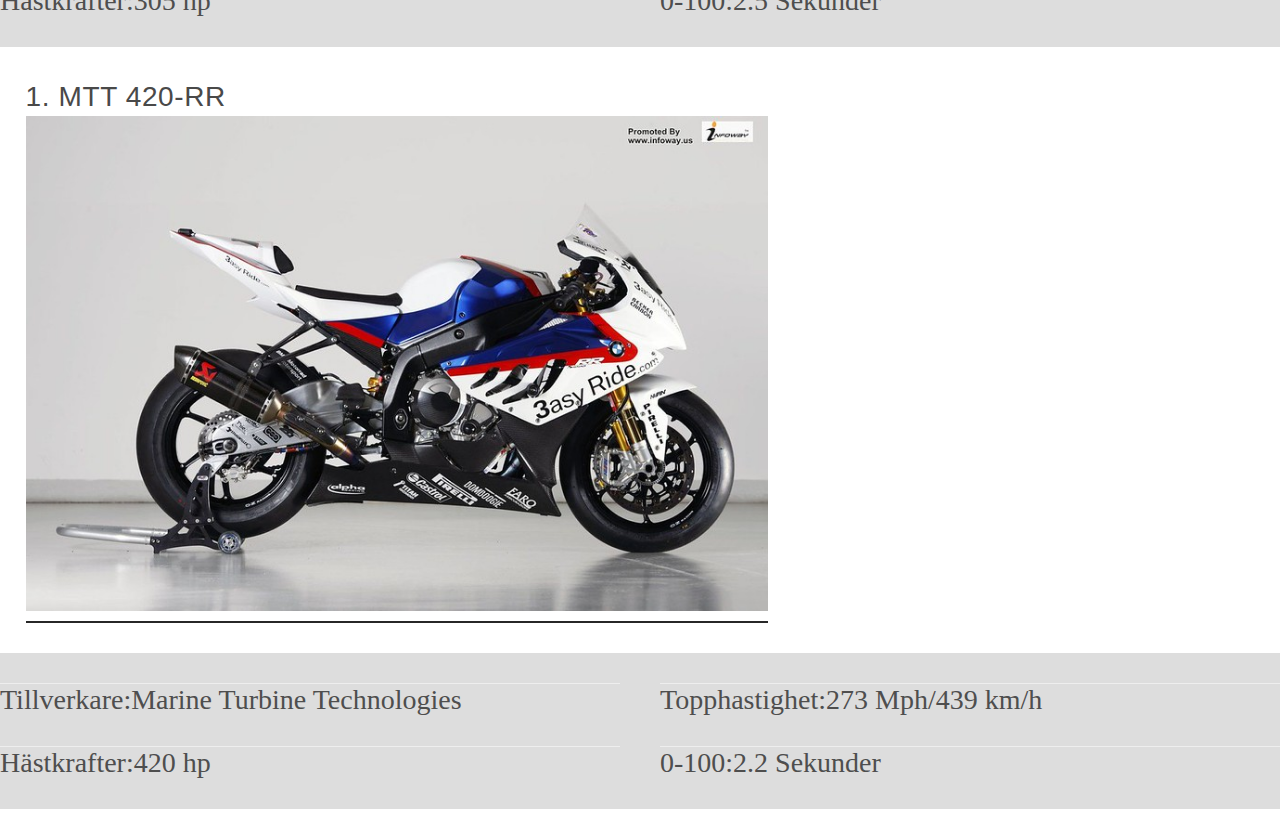
==== commit 91a90024: "v.2" ====
--- a/index.html
+++ b/index.html
@@ -6,10 +6,19 @@
     <title id="top">top10motorcyklar</title>
     <link rel="stylesheet" type="text/css" href="style.css">
     <link rel="stylesheet" type="text/css" href="grid.css">
-    <script src="js/script.js"></script>
+
   </head>
   <body>
     <nav class="navbar background h-nav-resp">
+      <noscript class="noscript">
+        <ul class="nav-list v-class-resp">
+          <div class="logo"><img src="img/batcycle.jpeg"></div>
+          <li> <a href="index.html"> Top 10 mc</a></li>
+          <li> <a href="125cc.html"> Top 5 125cc</a></li>
+          <li> <a href="https://sv.wikipedia.org/wiki/Ghost_Rider_(motorcykelf%C3%B6rare)" target="blank"> Ghost Rider</a></li>
+          <li> <a href="login.html"> Bli medlem</a></li>
+        </ul>
+      </noscript>
     <ul class="nav-list v-class-resp">
       <div class="logo"><img src="img/batcycle.jpeg"></div>
       <li> <a href="index.html"> Top 10 mc</a></li>
@@ -27,7 +36,7 @@
       <div class="line"></div>
     </div>
   </nav>
-
+  <!--Menyn-->
   <section class="background firstSection">
     <div class="box-main">
       <div class="firstHalf">
@@ -37,11 +46,12 @@
       </div>
 
       <div class="secondHalf">
-        <img src="img/batcycle.jpeg" alt="landskapsbild">
+        <img src="img/batcycle.jpeg" alt="batcykle">
       </div>
     </div>
   </section>
 <section class="section2">
+  <!--Beskrivningen av sidan-->
 
   <h2 class="wp-block-heading">10. BMW S1000RR 
     <img src="img/bmws1000rr.jpg" alt="BMW motorcykel"></h2>
@@ -55,6 +65,7 @@
       </tbody>
     </table>
   </figure>
+   <!--Motorcykel 1-->
 
   <h2 class="wp-block-heading">9. Suzuki GSX1300 R Hayabusa
     <img src="img/hayabusa.jpg" alt="BMW motorcykel"></h2>
@@ -69,6 +80,7 @@
       </tbody>
     </table>
   </figure>
+   <!--Motorcykel 2-->
 
   <h2 class="wp-block-heading">8. MV Agusta F4CC
     <img src="img/mvagusta.jpg" alt="BMW motorcykel"></h2>
@@ -83,6 +95,7 @@
       </tbody>
     </table>
   </figure>
+   <!--Motorcykel 3-->
 
   <h2 class="wp-block-heading">7. Aprilia RSV4 1100 Factory
     <img src="img/apriliarsv.jpg" alt="BMW motorcykel"></h2>
@@ -97,6 +110,7 @@
       </tbody>
     </table>
   </figure>
+   <!--Motorcykel 4-->
 
   <h2 class="wp-block-heading">6. Ducati Panigale V4 R
     <img src="img/panigalevr.jpg" alt="BMW motorcykel"></h2>
@@ -111,6 +125,7 @@
       </tbody>
     </table>
   </figure>
+   <!--Motorcykel 5-->
 
   <h2 class="wp-block-heading">5. Damon Hypersport Premier
     <img src="img/bmws1000rr.jpg" alt="BMW motorcykel"></h2>
@@ -125,6 +140,7 @@
       </tbody>
     </table>
   </figure>
+   <!--Motorcykel 6-->
 
   <h2 class="wp-block-heading">4. Ducati 1199 Panigale R
     <img src="img/ducati.jpg" alt="BMW motorcykel"></h2>
@@ -139,6 +155,7 @@
       </tbody>
     </table>
   </figure>
+   <!--Motorcykel 7-->
 
   <h2 class="wp-block-heading">3. Lightning LS-218
     <img src="img/lightning.jpg" alt="BMW motorcykel"></h2>
@@ -153,6 +170,7 @@
       </tbody>
     </table>
   </figure>
+   <!--Motorcykel 8-->
 
   <h2 class="wp-block-heading">2. Kawasaki Ninja H2R
     <img src="img/ninjahr.jpg" alt="BMW motorcykel"></h2>
@@ -167,6 +185,7 @@
       </tbody>
     </table>
   </figure>
+   <!--Motorcykel 9-->
 
   <h2 class="wp-block-heading">1. MTT 420-RR
     <img src="img/bmws1000rr.jpg" alt="BMW motorcykel"></h2>
@@ -181,6 +200,7 @@
       </tbody>
     </table>
   </figure>
+   <!--Motorcykel 10-->
 </section>
       <script src="js/script.js"></script>
   </body>
--- a/style.css
+++ b/style.css
@@ -3,6 +3,7 @@
   margin: 0;
   padding: 0;
 }
+/*Denna nollställer padding och margin för allt på sidan*/
 
 html{
   scroll-behavior: smooth;
@@ -14,6 +15,7 @@
   justify-content: center;
   align-items: center;
 }
+/*Hur jag stylar vart min logga ska ligga*/
 
 .logo img{
   width: 26%;
@@ -21,6 +23,8 @@
   border-radius: 50%;
   margin: 5px;
 }
+/*Hur bilden på loggan ska se ut*/
+
 .navbar{
   display: flex;
   align-items: center;
@@ -29,34 +33,38 @@
   top:0;
   cursor: pointer;
 }
+/*Hur menyn ska bete sig*/
 .nav-list{
   width: 70%;
-  /*background-color: rgb(0, 0, 0);*/
-  display: flex;
-  align-items: center;
-}
+  display: flex;
+  align-items: center;
+}
+/*Sakerna i menyn*/
 
 .nav-list li{
   list-style: none;
   padding: 26px 30px;
 }
+/*Stylen på listan i menyn*/
 
 .nav-list li a{
   text-decoration: none;
   color: white;
 }
+/*Texten i menyn*/
 
 .nav-list li a:hover{
   text-decoration: none;
   color: grey;
 }
+/*Vad som händer när man hovrar över menyn*/
 
 .rightNav{
-  /*background-color: rgb(200, 0, 255);*/
   width: 30%;
   text-align: right;
   padding: 0 23px;
 }
+/*Ena halvan av menyn*/
 
 #search{
   padding: 5px;
@@ -64,16 +72,19 @@
   border: 2px solid grey;
   border-radius: 9px;
 }
+/*Searchbaren*/
 
 .background{
   background: rgba(0, 0, 0, 0) url(img/city.jpg);
   background-size: cover;
   background-blend-mode: darken;
 }
+/*Min bakgrund på headern*/
 
 .firstSection{
   height: 100vh;
 }
+/*Storleken på första sektionen*/
 
 .box-main{
   display: flex;
@@ -85,6 +96,7 @@
   margin: auto;
   height: 80%;
 }
+/*Stylen inom första sektionen*/
 
 .firstHalf{
   width: 80%;
@@ -92,10 +104,12 @@
   flex-direction: column;
   justify-content: center;
 }
+/*Stylen för första halvan av första sektionen*/
 
 .secondHalf{
   width: 20%;
 }
+/*Andra halvan*/
 .secondHalf img{
   width: 100%;
   border: 4px solid white;
@@ -103,14 +117,17 @@
   display: block;
   margin: auto;
 }
+/*Bilden på andra halvan*/
 
 .text-big{
   font-size: 41px;
 }
+/*En delen av texten*/
 
 .text-small{
   font-size: 18px;
 }
+/*Andra delen av texten*/
 
 .burger{
   display: none;
@@ -119,12 +136,14 @@
   right: 5%;
   top: 15px;
 }
+/*Dropdown menyn*/
 .line{
   width: 33px;
   background-color: white;
   height: 4px;
   margin: 5px 3px;
 }
+/*Stylen för de olika linjerna i min hamburgermneny*/
 
 h2 {
   font-size: 28px;
@@ -143,9 +162,9 @@
   margin-right: 40%;
   border-bottom: 2px solid rgb(39, 39, 39);
 }
+/*Stylen för textformatet h2*/
 
 .wp-block-table.preformatted {
-  margin-left: calc(-1*((100% - 100%)/ 2));
   max-width: 100%;
   width: 100%;
   display: block;
@@ -157,10 +176,7 @@
   color: rgb(78, 78, 78);
   background-color: rgb(221, 221, 221);
 }
-
-figure {
-  margin: 0;
-}
+/*Stylen för de olika beskrivningarna av motorcyklarna*/
 
 figure {
   display: block;
@@ -168,6 +184,7 @@
   margin-block-end: 1em;
   margin-inline-start: 40px;
   margin-inline-end: 40px;
+  margin: 0;
 }
 
 tr {
@@ -177,11 +194,13 @@
   border-top: 1px solid #eee;
   margin-left: 0%;
 }
+/*Stylen för de olika delarna i beskrivningen av motorcykel*/
 
 .wp-block-table.preformatted table {
   margin-bottom: 0;
   word-break: break-word;
 }
+/*Style inuti wp-block*/
 
 table {
   border-collapse: collapse;
@@ -189,9 +208,17 @@
   margin-bottom: 40px;
   width: 100%;
 }
+/*Style för hur datan ska ligga*/
 
 .section2 img{
-  width: 165%;
+  width: 100%;
+}
+/*Bildstorlek i andra sektionen*/
+
+.noscript{
+  color: aqua;
+  z-index: 12;
+  background-color: white;
 }
 
 @media only screen and (max-width: 1140px){
@@ -232,4 +259,5 @@
   .wp-block-table.preformatted {
     font-size: 16px;
   }
-}+}
+/*Style för vad som händer med innnehållet när sidan underskrider en bredd på 1140px*/--- a/grid.css
+++ b/grid.css
@@ -6,4 +6,5 @@
   grid-column-gap: 40px;
   grid-row-gap: 30px;
   border-bottom: none;
-}+}
+/*Detta är en grid på bilderna på min sida*/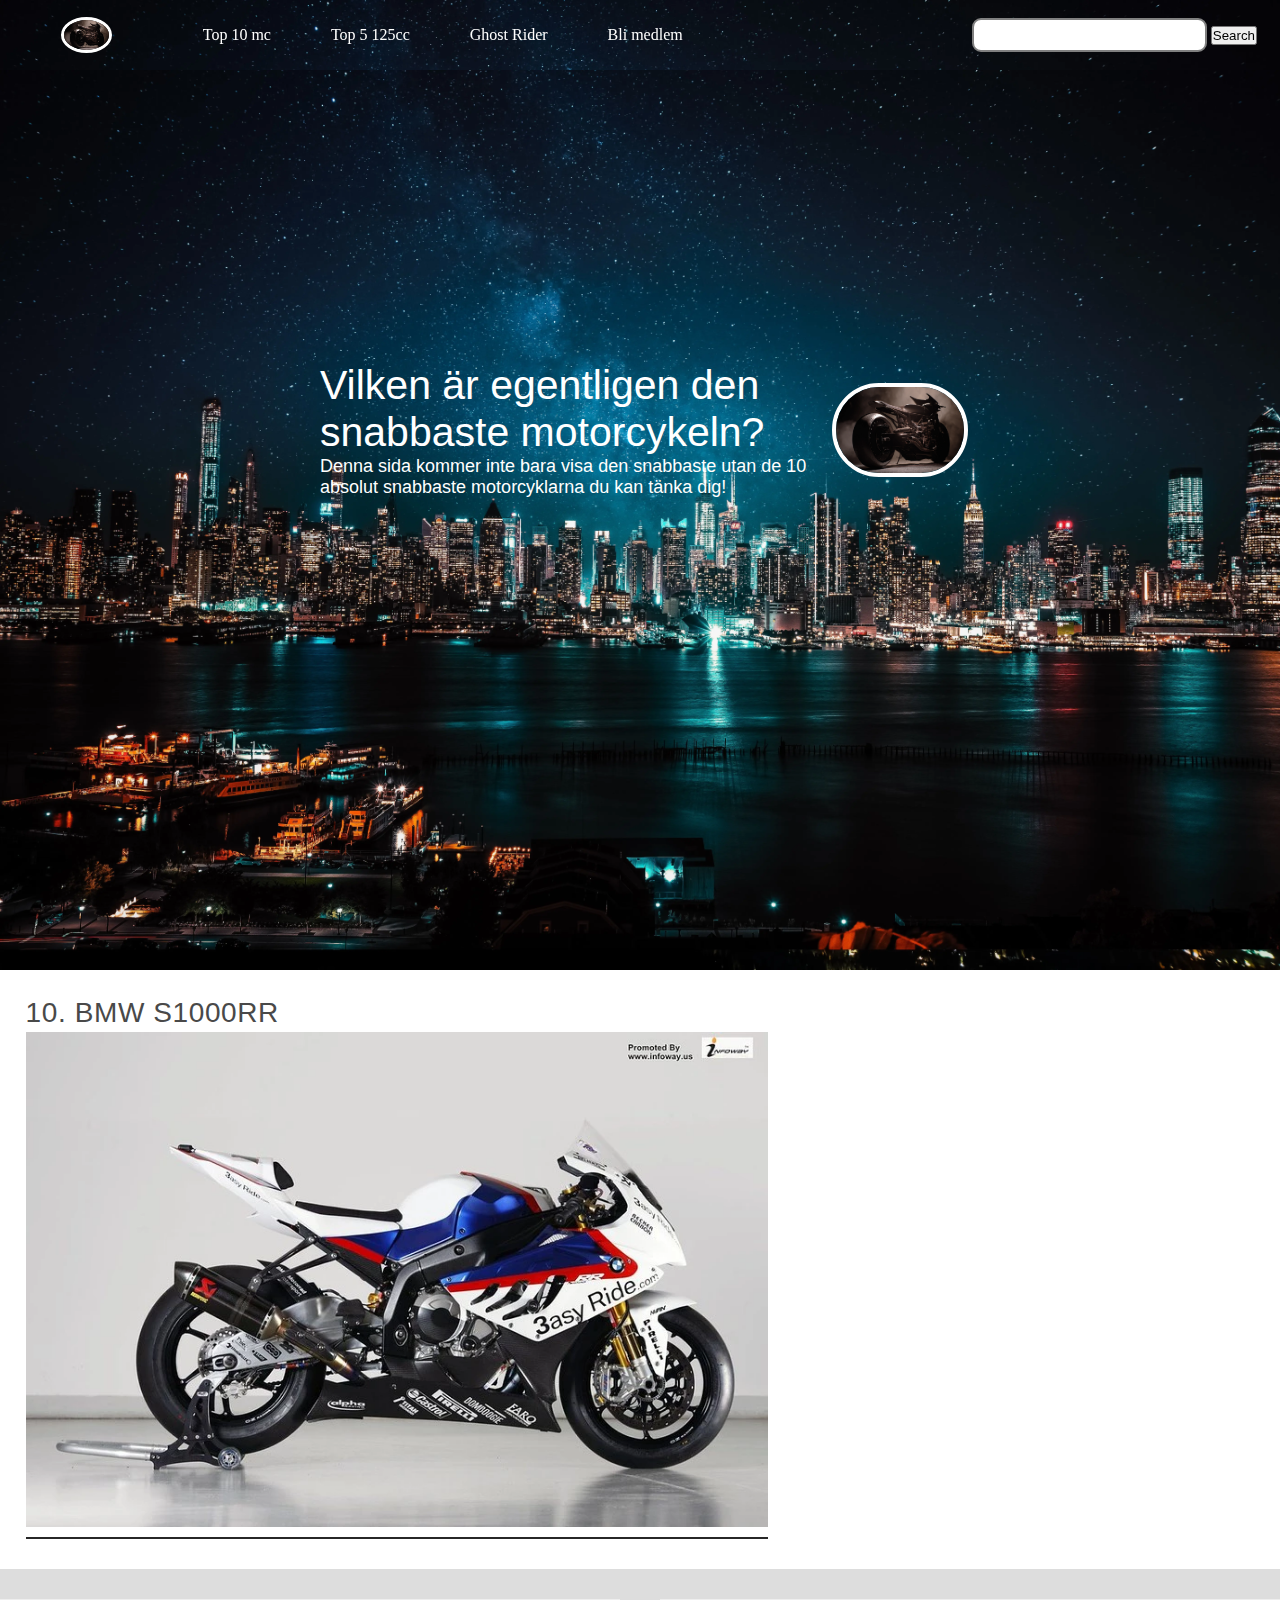
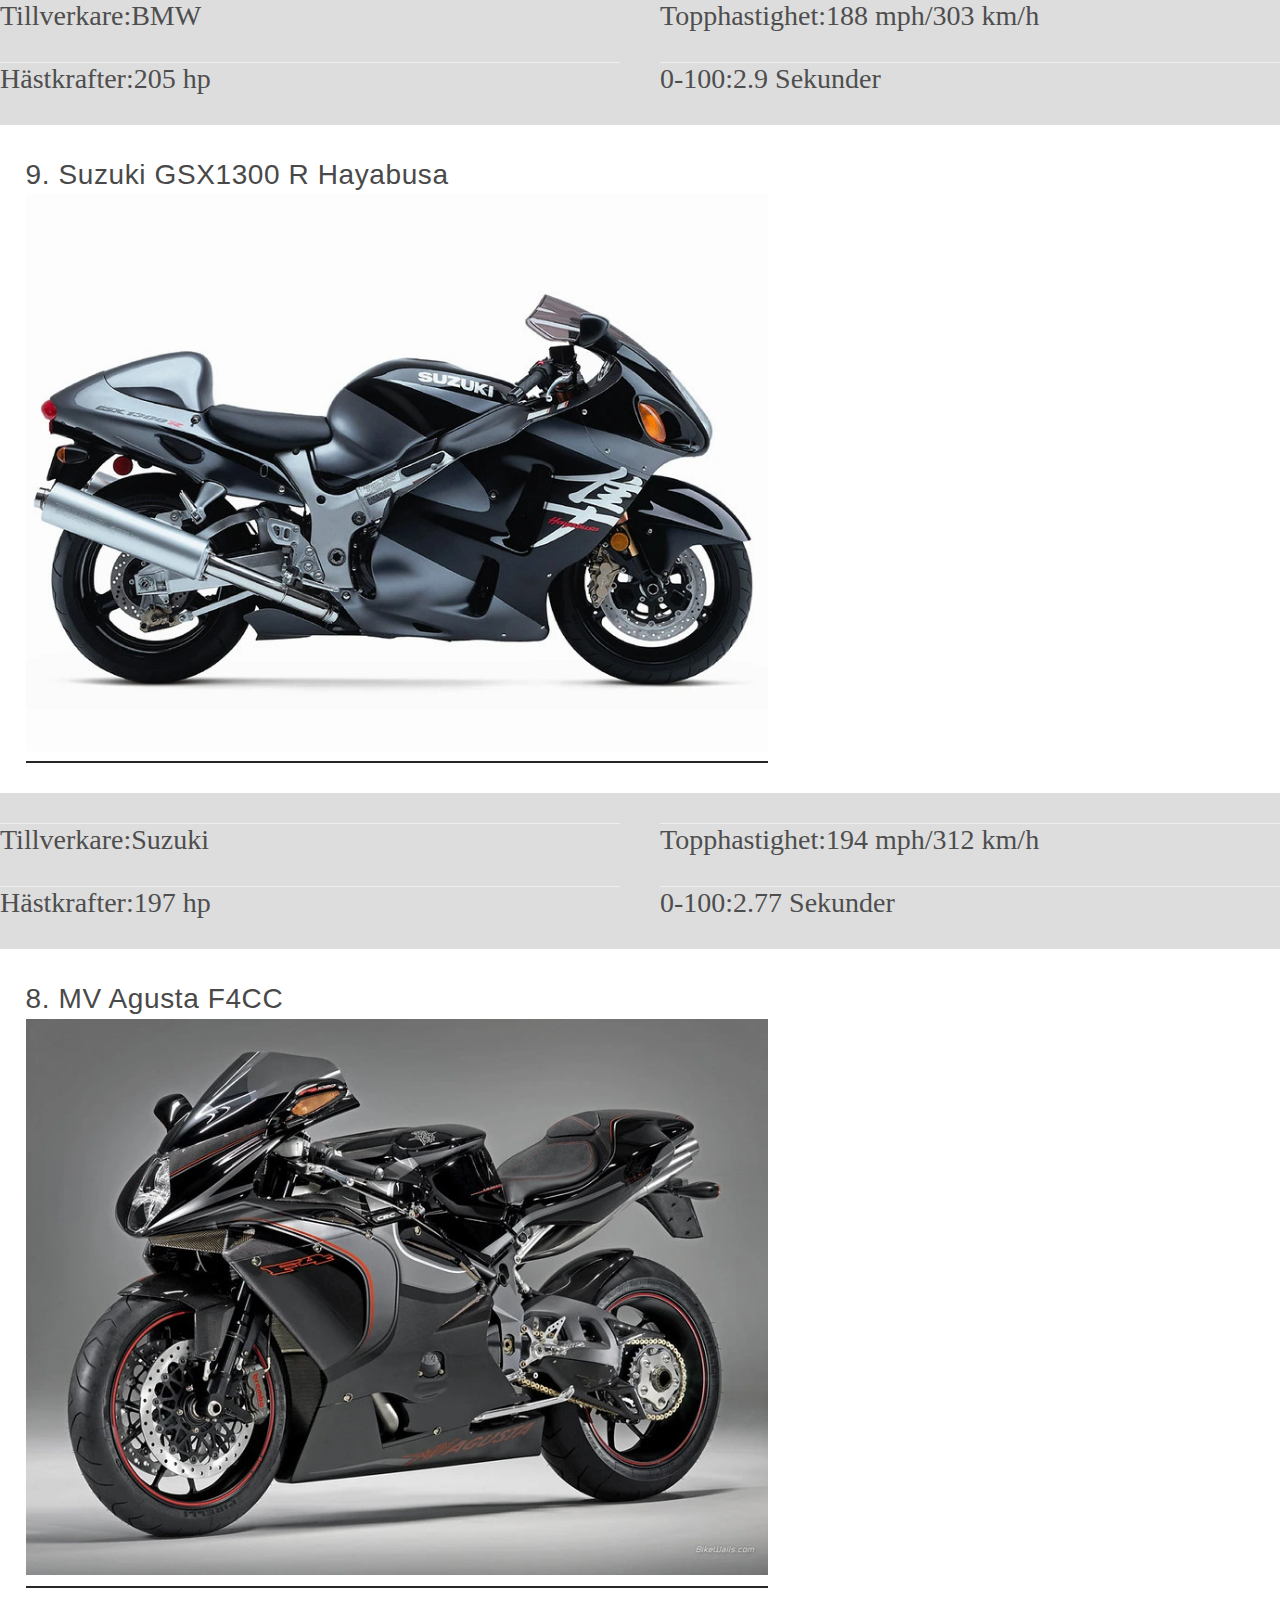
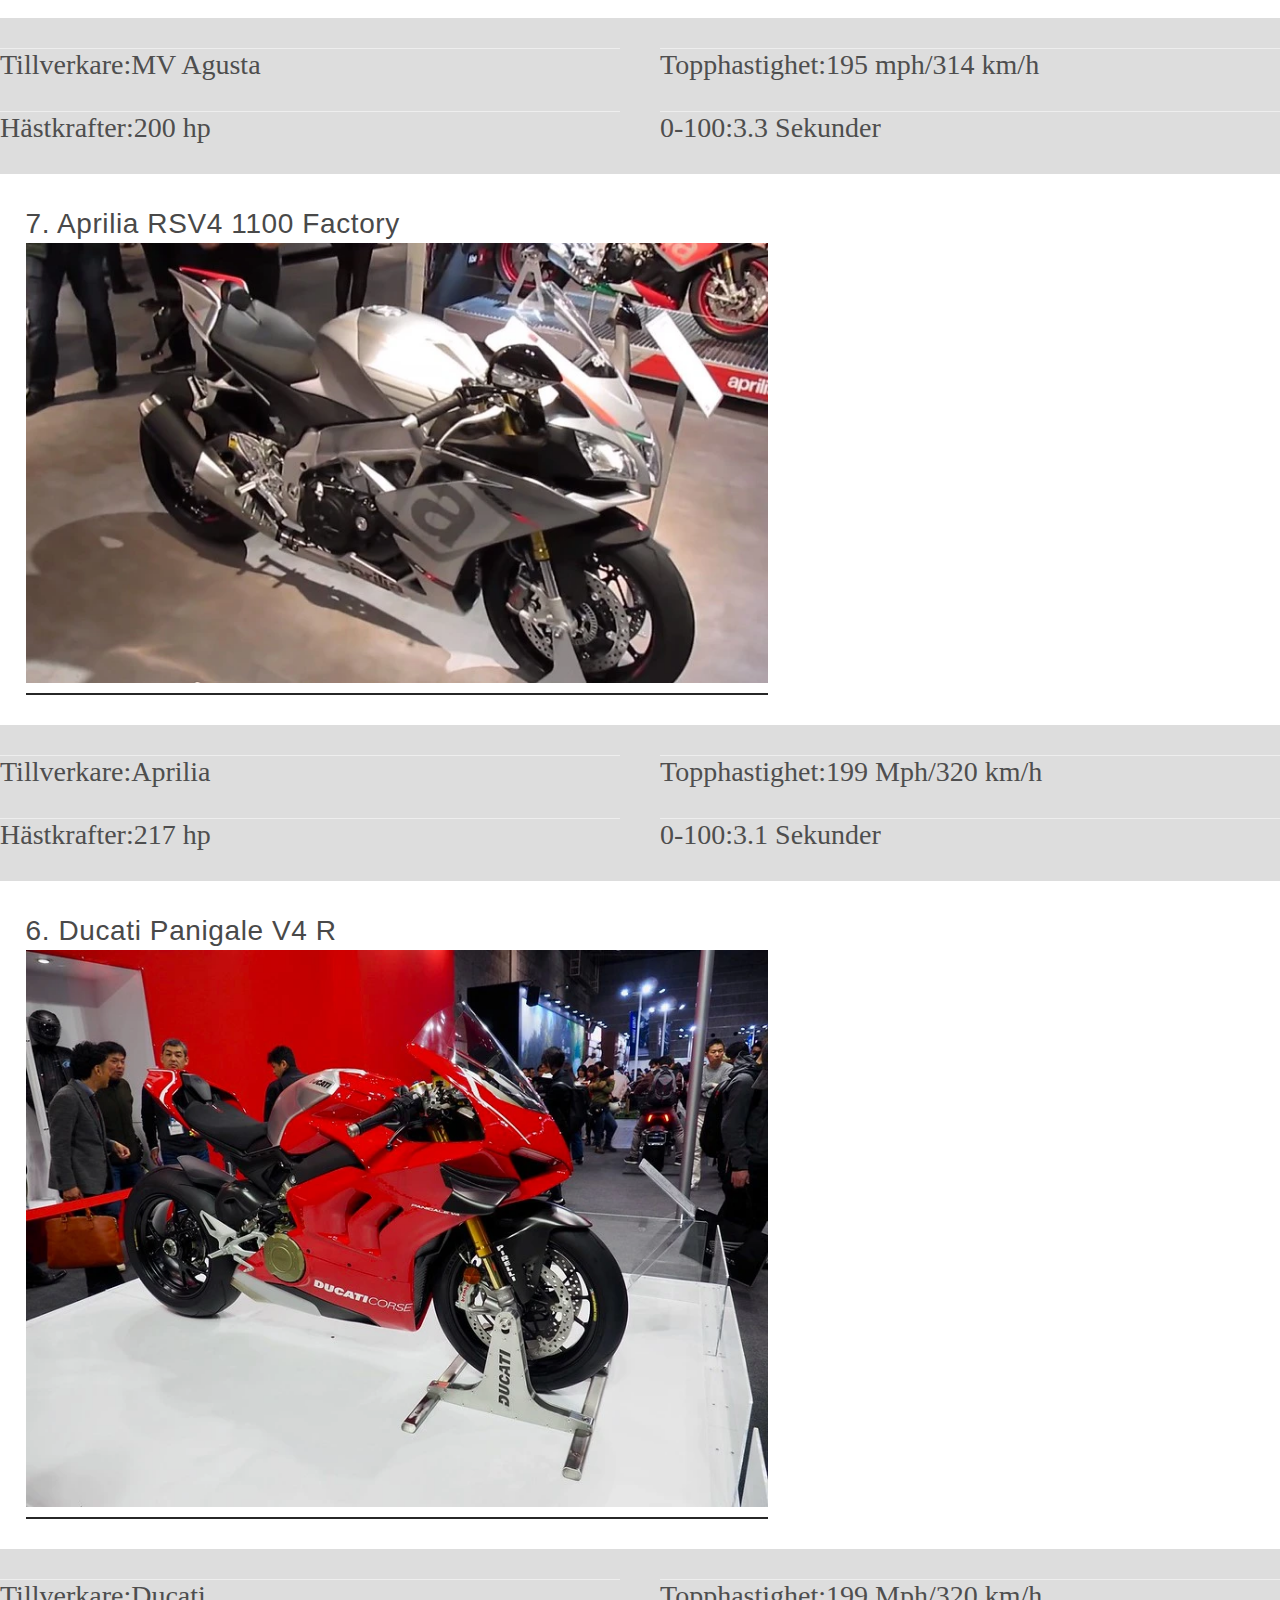
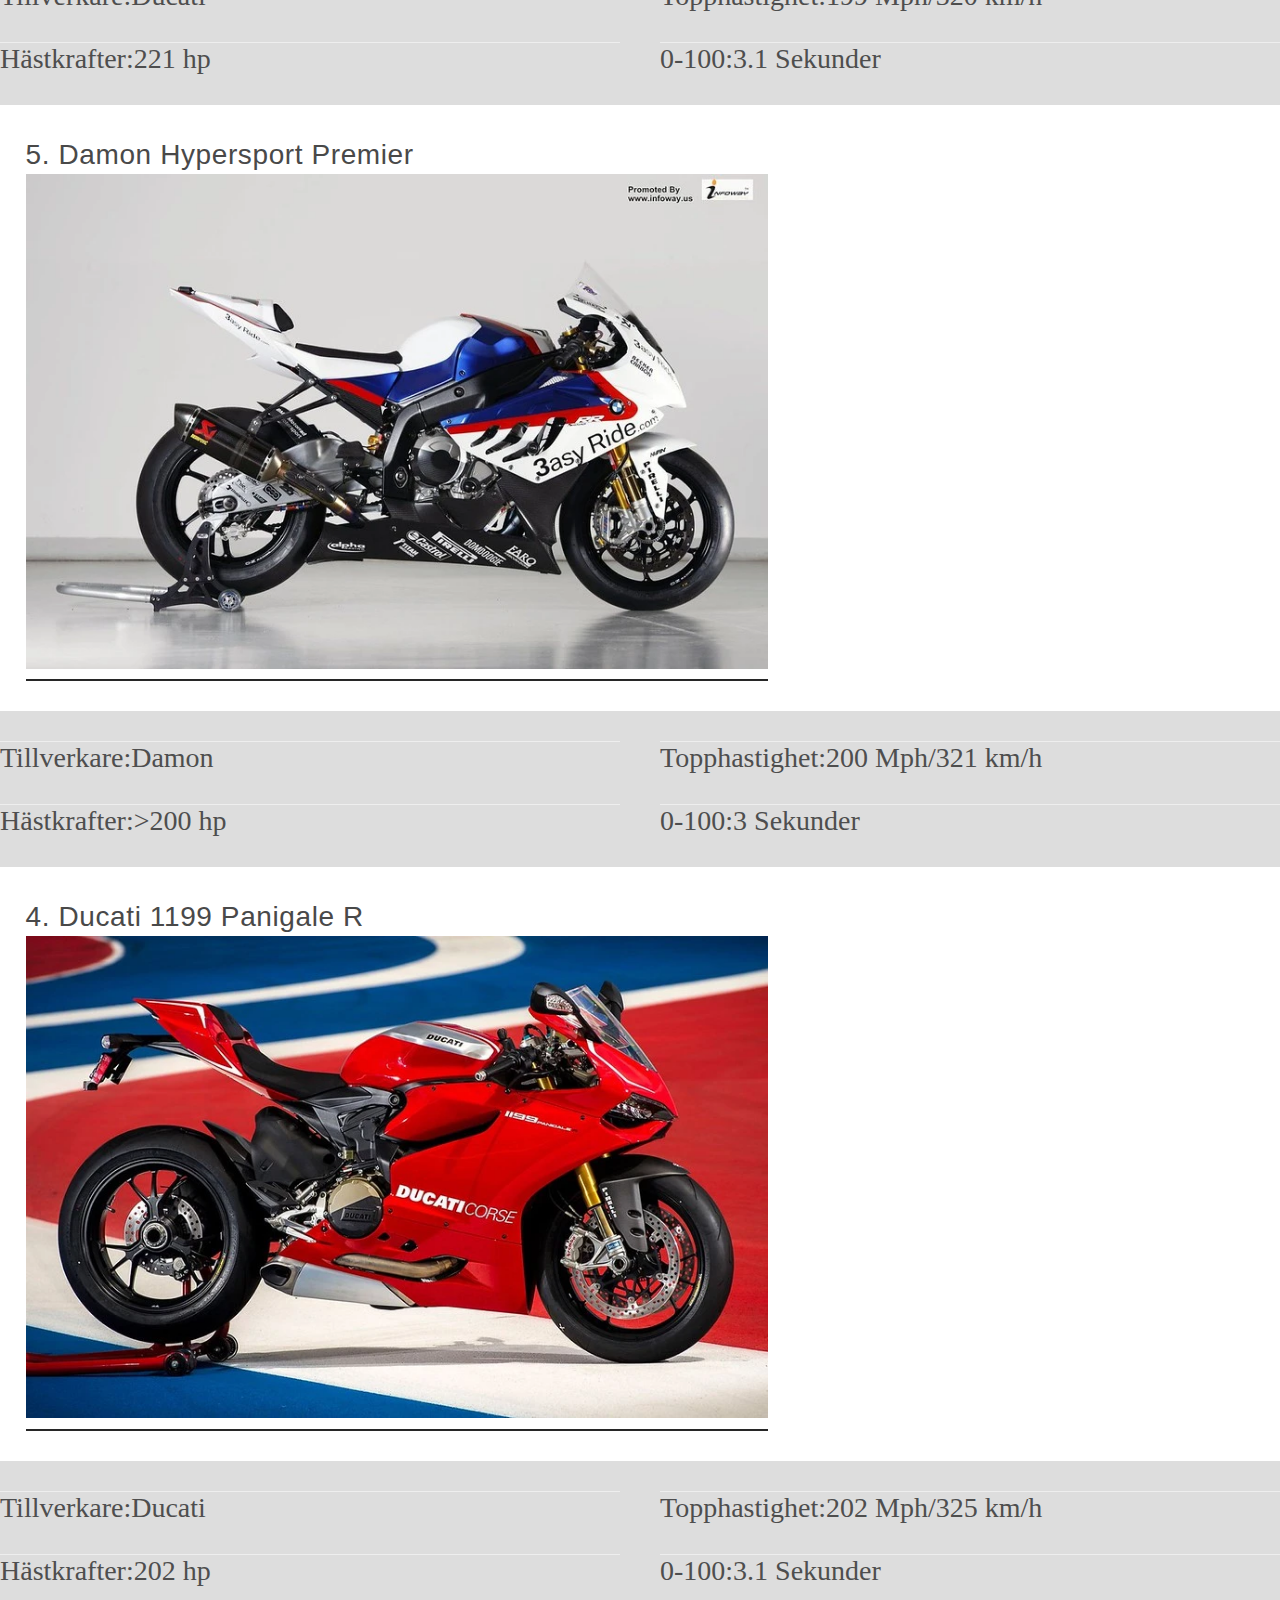
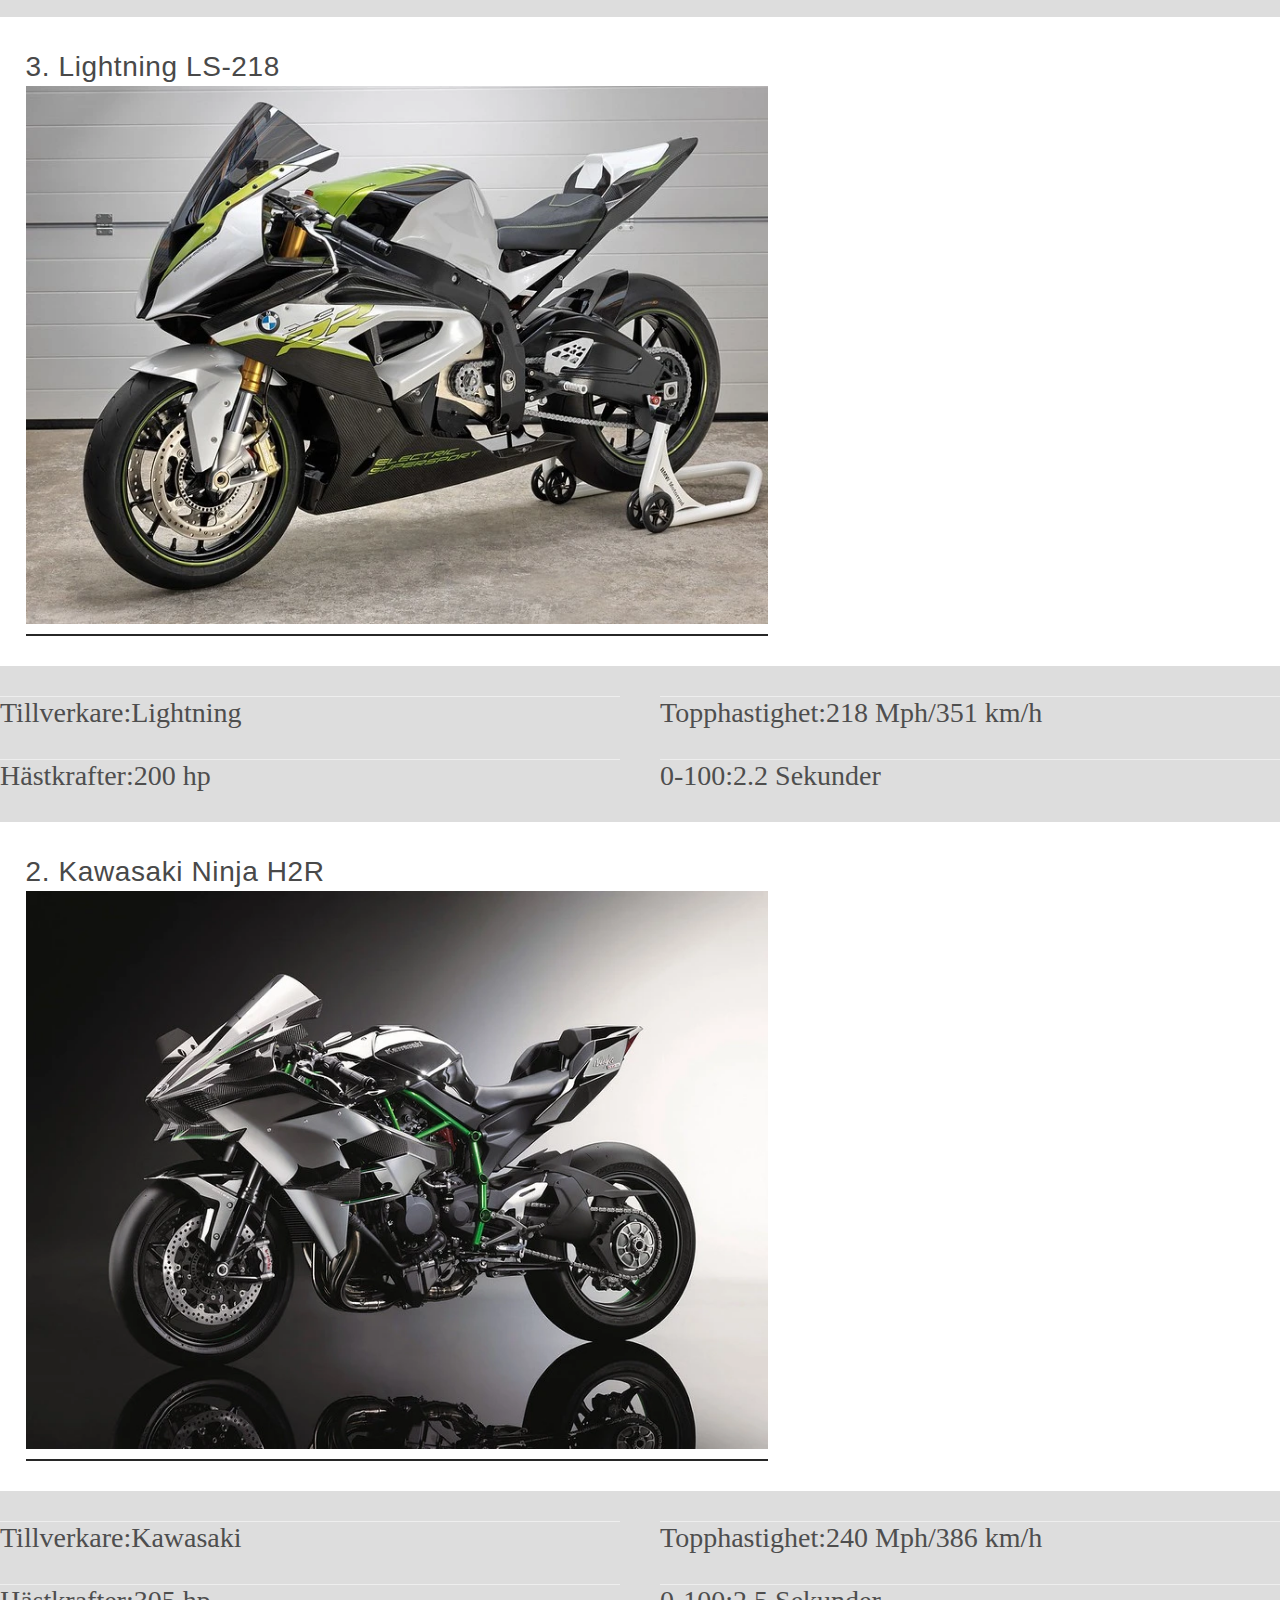
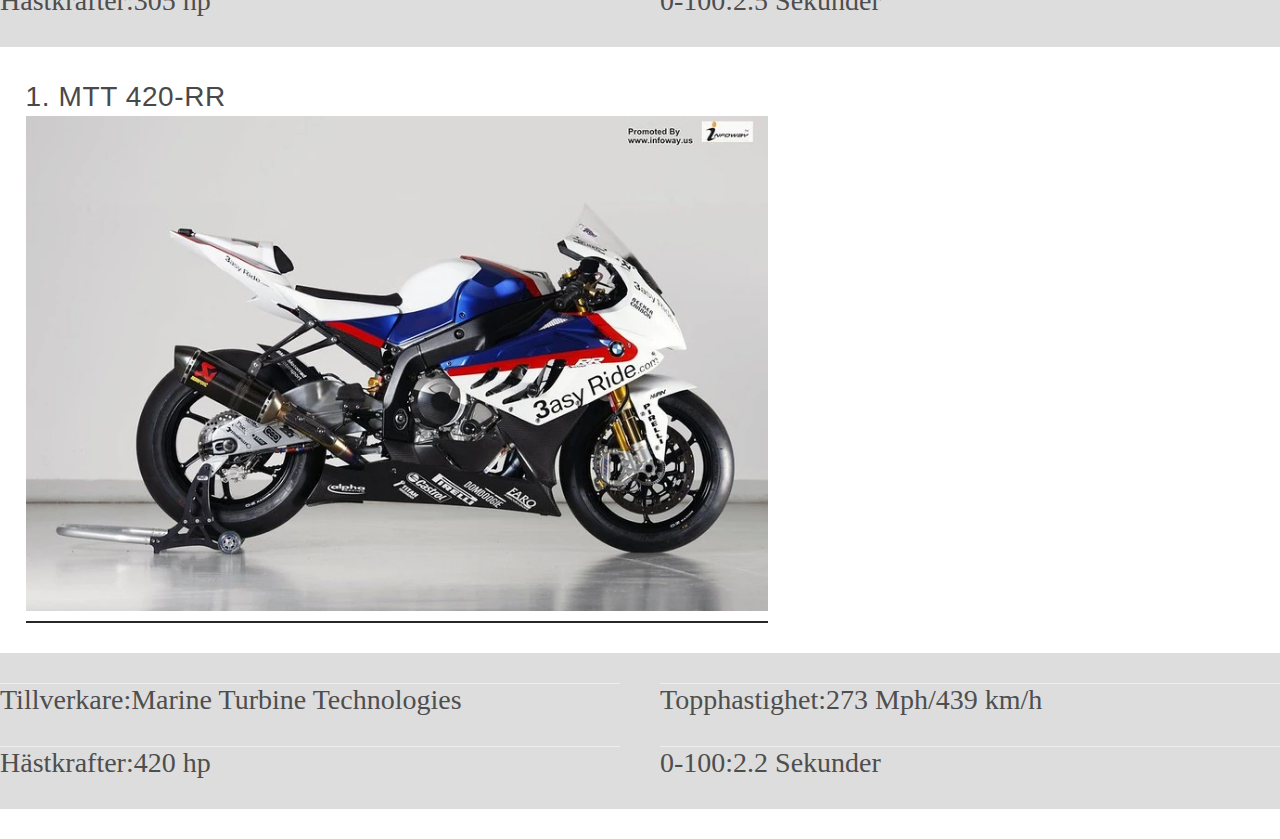
==== commit 0e2bd3db: "v.3" ====
--- a/index.html
+++ b/index.html
@@ -12,7 +12,7 @@
     <nav class="navbar background h-nav-resp">
       <noscript class="noscript">
         <ul class="nav-list v-class-resp">
-          <div class="logo"><img src="img/batcycle.jpeg"></div>
+          <div class="logo"><img src="img/batcycle.webp"></div>
           <li> <a href="index.html"> Top 10 mc</a></li>
           <li> <a href="125cc.html"> Top 5 125cc</a></li>
           <li> <a href="https://sv.wikipedia.org/wiki/Ghost_Rider_(motorcykelf%C3%B6rare)" target="blank"> Ghost Rider</a></li>
@@ -20,7 +20,7 @@
         </ul>
       </noscript>
     <ul class="nav-list v-class-resp">
-      <div class="logo"><img src="img/batcycle.jpeg"></div>
+      <div class="logo"><img src="img/batcycle.webp"></div>
       <li> <a href="index.html"> Top 10 mc</a></li>
       <li> <a href="125cc.html"> Top 5 125cc</a></li>
       <li> <a href="https://sv.wikipedia.org/wiki/Ghost_Rider_(motorcykelf%C3%B6rare)" target="blank"> Ghost Rider</a></li>
@@ -46,7 +46,7 @@
       </div>
 
       <div class="secondHalf">
-        <img src="img/batcycle.jpeg" alt="batcykle">
+        <img src="img/batcycle.webp" alt="batcykle">
       </div>
     </div>
   </section>
@@ -54,7 +54,7 @@
   <!--Beskrivningen av sidan-->
 
   <h2 class="wp-block-heading">10. BMW S1000RR 
-    <img src="img/bmws1000rr.jpg" alt="BMW motorcykel"></h2>
+    <img src="img/bmws1000rr.webp" alt="BMW motorcykel"></h2>
   <figure class="wp-block-table preformatted">
     <table>
       <tbody>
@@ -68,7 +68,7 @@
    <!--Motorcykel 1-->
 
   <h2 class="wp-block-heading">9. Suzuki GSX1300 R Hayabusa
-    <img src="img/hayabusa.jpg" alt="BMW motorcykel"></h2>
+    <img src="img/hayabusa.webp" alt="BMW motorcykel"></h2>
 
   <figure class="wp-block-table preformatted">
     <table>
@@ -83,7 +83,7 @@
    <!--Motorcykel 2-->
 
   <h2 class="wp-block-heading">8. MV Agusta F4CC
-    <img src="img/mvagusta.jpg" alt="BMW motorcykel"></h2>
+    <img src="img/mvagusta.webp" alt="BMW motorcykel"></h2>
   
   <figure class="wp-block-table preformatted">
     <table>
@@ -98,7 +98,7 @@
    <!--Motorcykel 3-->
 
   <h2 class="wp-block-heading">7. Aprilia RSV4 1100 Factory
-    <img src="img/apriliarsv.jpg" alt="BMW motorcykel"></h2>
+    <img src="img/apriliarsv.webp" alt="BMW motorcykel"></h2>
   
   <figure class="wp-block-table preformatted">
     <table>
@@ -113,7 +113,7 @@
    <!--Motorcykel 4-->
 
   <h2 class="wp-block-heading">6. Ducati Panigale V4 R
-    <img src="img/panigalevr.jpg" alt="BMW motorcykel"></h2>
+    <img src="img/panigalevr.webp" alt="BMW motorcykel"></h2>
   
   <figure class="wp-block-table preformatted">
     <table>
@@ -128,7 +128,7 @@
    <!--Motorcykel 5-->
 
   <h2 class="wp-block-heading">5. Damon Hypersport Premier
-    <img src="img/bmws1000rr.jpg" alt="BMW motorcykel"></h2>
+    <img src="img/bmws1000rr.webp" alt="BMW motorcykel"></h2>
   
   <figure class="wp-block-table preformatted">
     <table>
@@ -143,7 +143,7 @@
    <!--Motorcykel 6-->
 
   <h2 class="wp-block-heading">4. Ducati 1199 Panigale R
-    <img src="img/ducati.jpg" alt="BMW motorcykel"></h2>
+    <img src="img/ducati.webp" alt="BMW motorcykel"></h2>
   
   <figure class="wp-block-table preformatted">
     <table>
@@ -158,7 +158,7 @@
    <!--Motorcykel 7-->
 
   <h2 class="wp-block-heading">3. Lightning LS-218
-    <img src="img/lightning.jpg" alt="BMW motorcykel"></h2>
+    <img src="img/lightning.webp" alt="BMW motorcykel"></h2>
   
   <figure class="wp-block-table preformatted">
     <table>
@@ -173,7 +173,7 @@
    <!--Motorcykel 8-->
 
   <h2 class="wp-block-heading">2. Kawasaki Ninja H2R
-    <img src="img/ninjahr.jpg" alt="BMW motorcykel"></h2>
+    <img src="img/ninjahr.webp" alt="BMW motorcykel"></h2>
   
   <figure class="wp-block-table preformatted">
     <table>
@@ -188,7 +188,7 @@
    <!--Motorcykel 9-->
 
   <h2 class="wp-block-heading">1. MTT 420-RR
-    <img src="img/bmws1000rr.jpg" alt="BMW motorcykel"></h2>
+    <img src="img/bmws1000rr.webp" alt="BMW motorcykel"></h2>
   
   <figure class="wp-block-table preformatted">
     <table>
--- a/style.css
+++ b/style.css
@@ -75,7 +75,7 @@
 /*Searchbaren*/
 
 .background{
-  background: rgba(0, 0, 0, 0) url(img/city.jpg);
+  background: rgba(0, 0, 0, 0) url(img/city.webp);
   background-size: cover;
   background-blend-mode: darken;
 }
